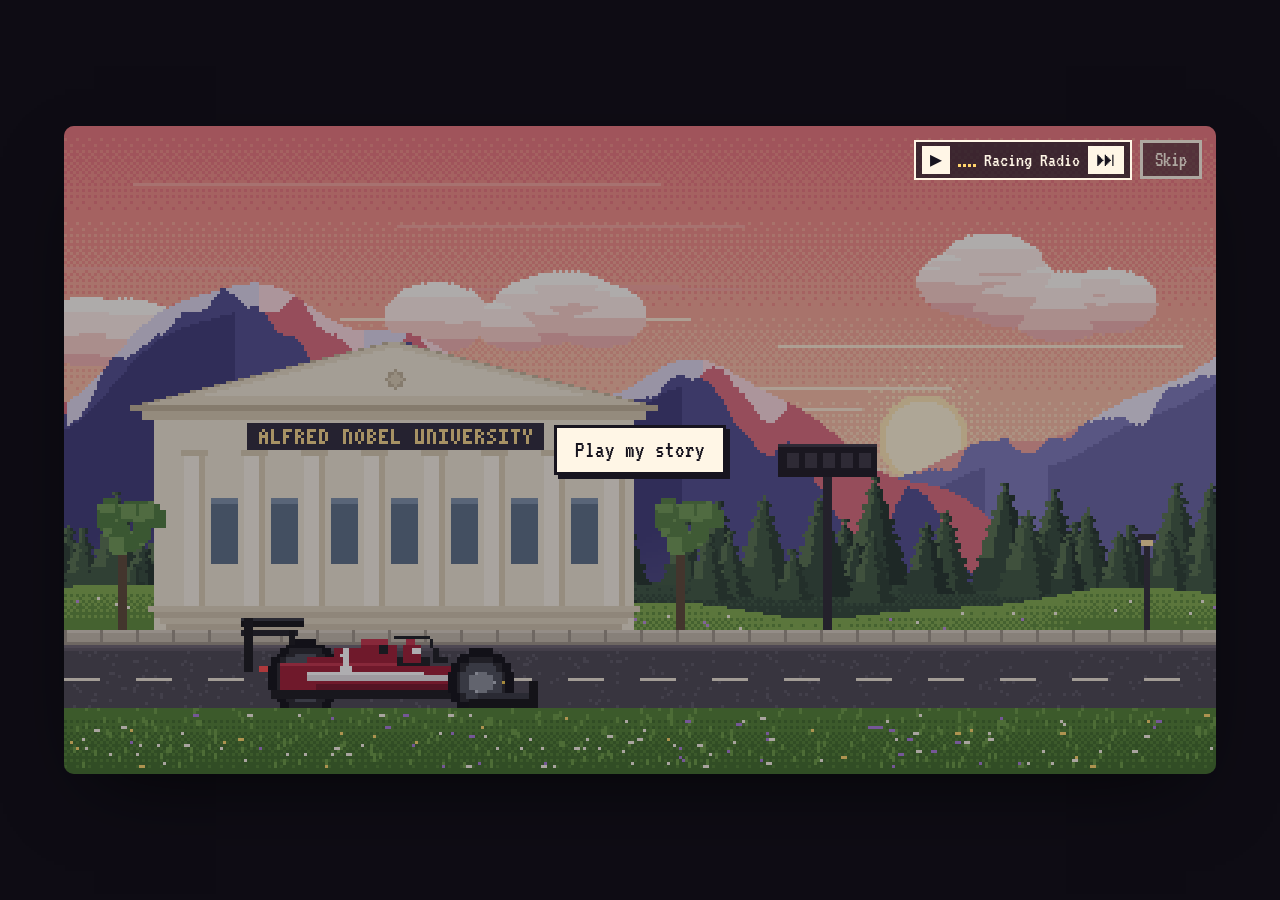
==== story/drive.html @ 2f2b57d4 "Add the story game as a bonus card under About A "Bonus: play to discover my story" card under the c" ====
<!DOCTYPE html>
<html lang="en">
<head>
<meta charset="utf-8">
<meta name="viewport" content="width=device-width, initial-scale=1">
<title>Play my story</title>
<link rel="stylesheet" href="https://fonts.googleapis.com/css2?family=Inter:wght@400;500;600&family=VT323&display=swap">
<style>
  :root { --ink: #17141F; }
  body { margin: 0; min-height: 100vh; display: grid; place-items: center; background: #0E0C14;
    font-family: Inter, system-ui, sans-serif; }
  .frame { position: relative; width: min(98vw, 1152px); aspect-ratio: 16 / 9; overflow: hidden; border-radius: 10px;
    box-shadow: 0 30px 80px -30px rgba(0,0,0,.7); }
  canvas { position: absolute; inset: 0; width: 100%; height: 100%; image-rendering: pixelated; }
  .ui { position: absolute; inset: 0; pointer-events: none; }
  .pbtn { pointer-events: auto; cursor: pointer; font: 400 24px/1 VT323, monospace; color: var(--ink);
    background: #FFF6E6; border: 3px solid var(--ink); box-shadow: 4px 4px 0 var(--ink); padding: 10px 18px; }
  .pbtn:hover { translate: -1px -1px; box-shadow: 5px 5px 0 var(--ink); }
  .pbtn:active { translate: 2px 2px; box-shadow: 2px 2px 0 var(--ink); }
  .ghost { background: rgba(23,20,31,.55); color: #FFF6E6; border-color: #FFF6E6; box-shadow: none; font-size: 21px; padding: 6px 12px; }
  .title { position: absolute; inset: 0; display: grid; place-items: center; background: rgba(23,20,31,.35); }
  .title-in { text-align: center; color: #FFF6E6; text-shadow: 3px 3px 0 var(--ink); }
  .skip { position: absolute; top: 14px; right: 14px; }
  .topbar { position: absolute; top: 14px; left: 14px; right: var(--skipR, 100px); display: flex; flex-wrap: wrap; align-items: flex-start; gap: 8px; }
  .hud { color: #FFF6E6; font: 400 clamp(18px, 2vw, 24px)/1.1 VT323, monospace;
    background: rgba(23,20,31,.62); border: 2px solid #FFF6E6; padding: 6px 10px; display: none; }
  .hud b { color: #FFD36B; font-weight: 600; margin-right: 8px; }
  .bubble { position: absolute; display: none; max-width: 40%; min-width: 180px; background: #FFF6E6; color: var(--ink);
    border: 3px solid var(--ink); box-shadow: 4px 4px 0 var(--ink); padding: 10px 14px 12px;
    font-size: clamp(14px, 1.5vw, 17px); line-height: 1.45; font-weight: 500; }
  .bubble b { display: block; font: 400 18px/1 VT323, monospace; color: #8A5A3C; margin-bottom: 4px; letter-spacing: .06em; }
  .bubble::after { content: ""; position: absolute; bottom: -12px; width: 12px; height: 12px; background: #FFF6E6;
    border-right: 3px solid var(--ink); border-bottom: 3px solid var(--ink); transform: rotate(45deg); }
  .bubble::after { left: calc(var(--tail, 50%) - 7px); }
  .say { position: absolute; display: none; pointer-events: none; max-width: 34%; min-width: 170px; padding: 9px 13px 11px;
    color: #FFF6E6; background: rgba(20,17,32,.66); -webkit-backdrop-filter: blur(4px); backdrop-filter: blur(4px);
    border: 2px solid rgba(255,246,230,.85); font: 400 clamp(19px, 2.05vw, 23px)/1.12 VT323, monospace; letter-spacing: .01em; }
  .say b { display: block; font: 400 clamp(16px, 1.6vw, 18px)/1 VT323, monospace; letter-spacing: .1em; margin-bottom: 4px; }
  .say::after { content: ""; position: absolute; bottom: -9px; left: calc(var(--tail, 50%) - 6px); width: 12px; height: 8px;
    background: rgba(255,246,230,.85); clip-path: polygon(0 0, 100% 0, 50% 100%); }
  .catch { position: absolute; inset: 0; display: none; pointer-events: auto; cursor: pointer; }
  .hint { position: absolute; bottom: 12px; left: 50%; transform: translateX(-50%); color: #FFF6E6; font: 400 20px VT323, monospace;
    text-shadow: 2px 2px 0 var(--ink); display: none; }
  .end { position: absolute; inset: 0; display: none; place-items: start center; padding-top: 11%; }
  .end-in { text-align: center; color: #FFF6E6; text-shadow: 3px 3px 0 var(--ink); padding: 0 16px; }
  .end-in h2 { margin: 0 0 8px; font: 400 clamp(32px, 4.6vw, 56px)/1 VT323, monospace; }
  .end-in p { margin: 0 0 22px; font: 400 clamp(20px, 2.4vw, 28px)/1.2 VT323, monospace; }
  .end-links { display: flex; gap: 12px; flex-wrap: wrap; justify-content: center; text-shadow: none; }
  a.pbtn { text-decoration: none; display: inline-block; }
  .end-links .pbtn { font-size: 22px; line-height: 1; padding: 9px 14px; }
  .pad { position: absolute; bottom: 14px; right: 14px; display: none; gap: 8px; }
  .pad .pbtn { width: 52px; height: 44px; padding: 0; font-size: 20px; touch-action: none; user-select: none; }
  .drivehint { position: absolute; bottom: 18px; left: 50%; transform: translateX(-50%); display: none; color: #FFF6E6;
    font: 400 21px VT323, monospace; background: rgba(23,20,31,.62); border: 2px solid #FFF6E6; padding: 5px 12px; }
  .radiowrap { position: relative; margin-left: auto; }
  .radio { display: flex; align-items: center; gap: 8px; pointer-events: auto;
    color: #FFF6E6; font: 400 20px/1 VT323, monospace; background: rgba(23,20,31,.72); border: 2px solid #FFF6E6; padding: 4px 6px; }
  .radio button { font: 400 20px/1 VT323, monospace; color: #17141F; background: #FFF6E6; border: 0; cursor: pointer; padding: 4px 8px; }
  .radio .eq { display: inline-flex; gap: 2px; align-items: flex-end; height: 14px; }
  .radio .eq i { width: 3px; background: #FFD36B; height: 3px; transition: height 120ms; }
  .toast { position: absolute; top: calc(100% + 8px); right: 0; transform: translateY(-6px); opacity: 0; pointer-events: none; white-space: nowrap;
    transition: opacity 200ms, transform 200ms; color: #FFF6E6; font: 400 19px/1 VT323, monospace; background: rgba(23,20,31,.72); border: 2px solid #FFF6E6; padding: 5px 10px; }
  .toast.on { opacity: 1; transform: none; pointer-events: auto; }
  .toast a { display: block; margin-top: 5px; color: #FFD36B; font-size: 17px; }
  .frame.meetable { cursor: pointer; }
  .greet { z-index: 2; pointer-events: auto; cursor: pointer; animation: hey 1.6s ease-in-out infinite; min-width: 0; }
  @keyframes hey { 50% { translate: 0 -3px; } }
  .drivehint kbd { font: 400 19px VT323, monospace; background: #FFF6E6; color: #17141F; padding: 1px 6px; margin: 0 2px; }
</style>
</head>
<body>
<div class="frame" id="frame">
  <canvas id="c" width="384" height="216"></canvas>
  <div class="ui">
    <button class="pbtn ghost skip" id="skip">Skip</button>
    <div class="title" id="title"><div class="title-in"><button class="pbtn" id="play">Play my story</button></div></div>
    <div class="say greet" id="meet" role="button" tabindex="0"><b id="greetName" style="color:#FF9FB8">CHEF</b><span></span></div>
    <div class="say" id="bThem"><b></b><span></span></div>
    <div class="say" id="bMe"><b style="color:#FFD36B">NADIIA</b><span></span></div>
    <div class="catch" id="catch"></div>
    <div class="hint" id="hint">Click anywhere to continue</div>
    <div class="end" id="end"><div class="end-in"><h2>What's next?</h2><p>The next chapter could be with your team.</p>
      <div class="end-links"><a class="pbtn" href="../index.html#work">See my work</a><a class="pbtn ghost" href="mailto:nikiforovanadyaa@gmail.com">Email me</a>
      <a class="pbtn ghost" href="https://www.linkedin.com/in/nikiforovanadya" target="_blank" rel="noopener">LinkedIn</a><button class="pbtn ghost" id="again">Ride again</button></div></div></div>
    <div class="pad" id="pad"><button class="pbtn" id="padL" aria-label="Back">◀</button><button class="pbtn" id="padR" aria-label="Forward">▶</button></div>
    <div class="topbar">
    <div class="hud" id="hud"><b id="hudYears">2012-2016</b><span id="hudTitle">Alfred Nobel University · Marketing</span></div>
    <div class="radiowrap"><div class="radio" id="radio"><button id="rPlay" aria-label="Play music">▶</button><span class="eq" id="eq"><i></i><i></i><i></i><i></i></span><span>Racing Radio</span>
      <button id="rNext" aria-label="Next song">⏭</button></div>
    <div class="toast" id="toast" role="status"><span id="tTitle"></span><a id="tLink" target="_blank" rel="noopener">Preview from Apple Music ↗</a></div></div>
    </div>
    <div class="drivehint" id="drivehint">Drive with <kbd>←</kbd><kbd>→</kbd></div>
    <div class="drivehint" id="meethint">Click anywhere to start talking</div>
  </div>
</div>

<script>
(() => {
const W = 384, H = 216, TILE = 768;
const cv = document.getElementById('c');
const ctx = cv.getContext('2d');
ctx.imageSmoothingEnabled = false;
const $ = id => document.getElementById(id);

/* ---------- utilities ---------- */
function rng(seed) { return () => { seed |= 0; seed = seed + 0x6D2B79F5 | 0; let t = Math.imul(seed ^ seed >>> 15, 1 | seed);
  t = t + Math.imul(t ^ t >>> 7, 61 | t) ^ t; return ((t ^ t >>> 14) >>> 0) / 4294967296; }; }
const hex = h => [parseInt(h.slice(1,3),16), parseInt(h.slice(3,5),16), parseInt(h.slice(5,7),16)];
const BAYER = [0,8,2,10,12,4,14,6,3,11,1,9,15,7,13,5].map(v => (v + .5) / 16);
const dith = (x, y, f) => f > BAYER[(y & 3) * 4 + (x & 3)];
function layer(w, h) { const c = document.createElement('canvas'); c.width = w; c.height = h;
  const g = c.getContext('2d'); const img = g.createImageData(w, h);
  return { c, g, img, set(x, y, col) { if (x < 0 || y < 0 || x >= w || y >= h) return; const i = (y * w + x) * 4, k = typeof col === 'string' ? hex(col) : col;
    img.data[i] = k[0]; img.data[i+1] = k[1]; img.data[i+2] = k[2]; img.data[i+3] = 255; }, done() { g.putImageData(img, 0, 0); return c; } }; }
function periodic(seed, terms) { const r = rng(seed); const t = terms.map(([k, a]) => [k, a, r() * Math.PI * 2]);
  return x => t.reduce((s, [k, a, p]) => s + a * Math.sin(2 * Math.PI * k * x / TILE + p), 0); }
function px(g, x, y, w, h, col) { g.fillStyle = col; g.fillRect(Math.round(x), Math.round(y), w, h); }

/* 3x5 pixel font for signs */
const FONT = { A:'010101111101101',B:'110101110101110',C:'011100100100011',D:'110101101101110',E:'111100110100111',
  F:'111100110100100',G:'011100101101011',H:'101101111101101',I:'111010010010111',J:'001001001101010',K:'101101110101101',
  L:'100100100100111',M:'101111111101101',N:'110101101101101',O:'010101101101010',P:'110101110100100',Q:'010101101110011',
  R:'110101110101101',S:'011100010001110',T:'111010010010010',U:'101101101101111',V:'101101101101010',W:'101101111111101',
  X:'101101010101101',Y:'101101010010010',Z:'111001010100111','0':'111101101101111','1':'010110010010111','2':'110001010100111',
  '3':'110001010001110','4':'101101111001001','5':'111100110001110','6':'011100111101111','7':'111001010010010','8':'111101111101111',
  '9':'111101111001110','-':'000000111000000','·':'000000010000000',' ':'000000000000000' };
function text(g, s, x, y, col) { g.fillStyle = col; [...s].forEach((ch, i) => { const b = FONT[ch] || FONT[' '];
  for (let k = 0; k < 15; k++) if (b[k] === '1') g.fillRect(x + i * 4 + k % 3, y + (k / 3 | 0), 1, 1); }); }
const textW = s => s.length * 4 - 1;
function text2(g, s, x, y, col) { g.fillStyle = col; [...s].forEach((ch, i) => { const b = FONT[ch] || FONT[' '];
  for (let k = 0; k < 15; k++) if (b[k] === '1') g.fillRect(x + i * 8 + (k % 3) * 2, y + (k / 3 | 0) * 2, 2, 2); }); }
function glyph(g, rows, x, y, sc, col) { g.fillStyle = col; rows.forEach((row, j) => [...row].forEach((c, i) => { if (c === '#') g.fillRect(x + i * sc, y + j * sc, sc, sc); })); }

/* ---------- painted layers (generated once) ---------- */
function paintSky() {
  const L = layer(W, H);
  const stops = ['#E9767C', '#F08C86', '#F6A595', '#F9BDA4', '#FBD3B6', '#FCE3C6'];
  for (let y = 0; y < 150; y++) { const f = y / 150 * (stops.length - 1), i = Math.min(stops.length - 2, f | 0), t = f - i;
    for (let x = 0; x < W; x++) L.set(x, y, dith(x, y, t) ? stops[i + 1] : stops[i]); }
  const r = rng(7);
  for (let s = 0; s < 14; s++) { const y = 18 + (r() * 100 | 0), x0 = r() * W | 0, len = 40 + r() * 140 | 0;
    for (let x = x0; x < x0 + len; x++) L.set(x % W, y, y < 60 ? '#F4A49C' : '#FDE9D2'); }
  const sx = 286, sy = 104;                                   // the sun, low over the far range
  for (let y = -26; y <= 26; y++) for (let x = -26; x <= 26; x++) { const d = Math.hypot(x, y);
    if (d < 15) L.set(sx + x, sy + y, d < 13 ? '#FFF4D6' : '#FFE7B5');
    else if (d < 26 && dith(sx + x, sy + y, (26 - d) / 22 * .55)) L.set(sx + x, sy + y, '#FDDDBA'); }
  return L.done();
}

function paintClouds(pal = ['#FFFBF6', '#FFEDE7', '#F9CFC8', '#EFB0AE']) {
  const L = layer(TILE, 120), r = rng(21);
  const blobs = [];
  for (let c = 0; c < 9; c++) { const cx = r() * TILE, cy = 18 + r() * 70, n = 5 + (r() * 6 | 0), w = 30 + r() * 60;
    for (let b = 0; b < n; b++) blobs.push([cx + (r() - .5) * w, cy + (r() - .3) * 10, 7 + r() * 13]); }
  for (let y = 0; y < 120; y++) for (let x = 0; x < TILE; x++) {
    let best = 0, top = 0;
    for (const [bx, by, br] of blobs) { let dx = Math.abs(x - bx); dx = Math.min(dx, TILE - dx);
      const v = 1 - Math.hypot(dx, (y - by) * 1.5) / br; if (v > best) { best = v; top = (by - y) / br; } }
    if (best <= 0) continue;
    const col = top > .35 ? pal[0] : top > -.05 ? pal[1] : top > -.4 ? pal[2] : pal[3];
    if (best > .05 || dith(x, y, best * 12)) L.set(x, y, col);
  }
  return L.done();
}

function paintRange(seed, base, amp, cols, snowLine) {
  const L = layer(TILE, H), h = periodic(seed, [[1, amp * .5], [2, amp * .35], [3, amp * .25], [5, amp * .12], [9, amp * .06], [17, amp * .03]]);
  const n = periodic(seed + 3, [[23, 1], [37, .6], [61, .4]]);
  for (let x = 0; x < TILE; x++) {
    const hx = h(x), top = Math.round(base - amp * .9 - hx);
    const slope = h(x + 5) - h(x - 5), litDepth = Math.max(0, Math.min(28, -slope * 3)) + n(x) * 3;  // broad faces only
    for (let y = top; y < H; y++) {
      const d = y - top, depth = (y - top) / (base + 40 - top);
      let col = d < litDepth ? cols.lit : (slope > 2 && d > 8 ? cols.shade : cols.base);
      if (base - amp * .9 - hx < snowLine && d < 5 + Math.round(n(x) * 3)) col = litDepth > 6 ? cols.snowLit : cols.snow;
      const k = hex(col), hz = hex(cols.haze), m = Math.max(0, Math.min(.75, (depth - .45) * 1.4));   // smooth haze, no dots
      L.set(x, y, k.map((v, i) => Math.round(v + (hz[i] - v) * m)));
    }
  }
  return L.done();
}

const FOREST_DAY = { g1: '#2F4637', g2: '#3A5440', d1: '#22322B', d2: '#2A3D31', m1: '#33493A', m2: '#3D5841', tip: '#56714E' };
function paintForest(c = FOREST_DAY) {
  const L = layer(TILE, H), r = rng(44), trees = [];
  for (let i = 0; i < 170; i++) trees.push([r() * TILE, 150 + r() * 8, 14 + r() * 22, r()]);
  trees.sort((a, b) => a[1] - b[1]);
  for (let y = 152; y < H; y++) for (let x = 0; x < TILE; x++) L.set(x, y, dith(x, y, (y - 152) / 10) ? c.g1 : c.g2);
  for (const [tx, ty, th, v] of trees) {
    const dark = v < .5 ? c.d1 : c.d2, mid = v < .5 ? c.m1 : c.m2, tip = c.tip;
    for (let k = 0; k < th; k++) { const y = Math.round(ty - k), half = Math.max(0, (th - k) * .32 + ((k % 5) < 2 ? 1 : 0));
      for (let dx = -half; dx <= half; dx++) { const x = Math.round(tx + dx);
        L.set((x + TILE) % TILE, y, dx > half * .35 ? dark : (dx < -half * .5 && k > th * .3 ? tip : mid)); } }
  }
  return L.done();
}

function paintMeadow(c = ['#5E8C3A', '#7FAA4D', '#F6F0E2', '#B98BDD']) {
  const L = layer(TILE, H), h = periodic(66, [[2, 4], [5, 2], [11, 1]]), r = rng(5);
  for (let x = 0; x < TILE; x++) { const top = Math.round(158 - h(x));
    for (let y = top; y < 170; y++) { const t = (y - top) / 12; L.set(x, y, dith(x, y, t) ? c[0] : c[1]); }
    if (r() < .18) L.set(x, top + 2 + (r() * 6 | 0), r() < .5 ? c[2] : c[3]); }
  return L.done();
}

function paintFore() {
  const L = layer(TILE, 22), r = rng(91);
  for (let y = 0; y < 22; y++) for (let x = 0; x < TILE; x++) L.set(x, y, dith(x, y, y / 22) ? '#3F6B2A' : '#4F7F33');
  for (let i = 0; i < 700; i++) { const x = r() * TILE | 0, y = r() * 20 | 0; L.set(x, y, '#6A9B44'); L.set(x, y - 1, '#6A9B44'); }
  for (let i = 0; i < 260; i++) { const x = r() * TILE | 0, y = 2 + r() * 18 | 0, c = r() < .55 ? '#F7F1E4' : r() < .6 ? '#A77BD8' : '#FFD66B';
    L.set(x, y, c); if (r() < .4) L.set(x + 1, y, c); }
  return L.done();
}

function paintRoad() {
  const L = layer(TILE, 34), r = rng(12);
  for (let y = 0; y < 34; y++) for (let x = 0; x < TILE; x++) {
    let col;
    if (y < 5) col = (x % 12 === 0 || y === 4) ? '#9C9387' : (y === 0 ? '#D6CDBF' : '#C3B9AA');        // pavement
    else if (y < 7) col = y === 5 ? '#6B6470' : '#5A5560';                                               // kerb
    else if (y < 31) col = r() < .05 ? '#5B5864' : '#4A4752';                                            // tarmac
    else col = y === 31 ? '#6B6470' : '#3F6B2A';
    if (y === 16 && (x % 24) < 12) col = '#EDE6D6';                                                       // lane line
    L.set(x, y, col);
  }
  return L.done();
}

function paintDuskSky() {
  const L = layer(W, H), stops = ['#272058', '#2C2564', '#322B70', '#38327C', '#3F3B86', '#47448E', '#544C94', '#665296', '#7C5896', '#955F94', '#AE6890', '#C4748C'];
  for (let y = 0; y < 150; y++) { const f = y / 150 * (stops.length - 1), i = Math.min(stops.length - 2, f | 0), t = f - i;
    for (let x = 0; x < W; x++) L.set(x, y, dith(x, y, t) ? stops[i + 1] : stops[i]); }
  const r = rng(31);
  for (let s = 0; s < 18; s++) L.set(r() * W | 0, r() * 30 | 0, '#B9B2E6');
  // long thin streaks high up
  for (const [cx, cy, w, h] of [[80, 20, 190, 4], [270, 13, 240, 5], [330, 32, 120, 3]])
    for (let j = 0; j < h; j++) { const half = w / 2 * (1 - Math.abs(j - h / 2) / h) * (.8 + r() * .2);
      for (let x = Math.round(cx - half); x <= cx + half; x++) if (x >= 0 && x < W) L.set(x, cy + j, j < h / 2 ? '#3E2F74' : '#56408A'); }
  // big puffy clouds, lit from below by the sun that has just gone down behind the range
  const GX = 238, GY = 100, clusters = [[236, 70, 130, 24, 6, 14], [318, 84, 110, 18, 5, 11], [108, 82, 140, 22, 8, 18], [26, 64, 90, 14, 7, 13], [370, 72, 70, 12, 6, 13], [176, 44, 130, 18, 6, 12]];
  const warmP = ['#FFE08A', '#FFB56E', '#F27A6E', '#D85E7C', '#9A4A88', '#5B3F8C'], coolP = ['#F7A878', '#E07078', '#B8507E', '#8A4A86', '#5E3F88', '#43337C'];
  for (const [cx, cy, span, n, r0, r1] of clusters) {
    const blobs = Array.from({ length: n }, () => { const rr = r0 + r() * (r1 - r0); return [cx + (r() - .5) * span, cy - rr * .3, rr]; });
    for (let y = cy - 50; y <= cy + 5; y++) for (let x = Math.round(cx - span / 2 - r1); x <= cx + span / 2 + r1; x++) {
      if (x < 0 || x >= W) continue;
      let best = 0, top = 0;
      for (const [bx, by, br] of blobs) { const v = 1 - Math.hypot(x - bx, (y - by) * 1.25) / br; if (v > best) { best = v; top = (by - y) / br; } }
      if (best <= 0 || y > cy + Math.round(Math.sin(x * .21 + cx) * 2 + Math.sin(x * .07 + cy) * 2)) continue;   // soft, uneven underside
      const warm = Math.max(0, 1 - Math.hypot(x - GX, (y - GY) * 1.5) / 150), lit = Math.max(0, Math.min(1, .55 - top * 1.1 + (y - cy) / 60));
      const P = warm > .45 ? warmP : coolP, v = (1 - lit) * (P.length - 1), k = Math.min(P.length - 1, Math.floor(v) + (dith(x, y, v % 1) ? 1 : 0));
      if (best > .04 || dith(x, y, best * 14)) L.set(x, y, P[k]); }
  }
  // thin glowing streaks low on the horizon
  for (const [cx, cy, w] of [[200, 96, 140], [300, 102, 90], [70, 98, 80]])
    for (let x = Math.round(cx - w / 2); x <= cx + w / 2; x++) if (x >= 0 && x < W && r() < .9) L.set(x, cy, Math.abs(x - GX) < 70 ? '#FFB56E' : '#D86E86');
  return L.done();
}

function paintNightSky() {
  const L = layer(W, H), stops = ['#0B0B1E', '#10102A', '#161736', '#1D1E44', '#26264F', '#33305A'];
  for (let y = 0; y < 150; y++) { const f = y / 150 * (stops.length - 1), i = Math.min(stops.length - 2, f | 0), t = f - i;
    for (let x = 0; x < W; x++) L.set(x, y, dith(x, y, t) ? stops[i + 1] : stops[i]); }
  const r = rng(41);
  for (let s = 0; s < 110; s++) L.set(r() * W | 0, r() * 110 | 0, r() < .7 ? '#9C9CC8' : '#FFFFFF');
  for (let y = -9; y <= 9; y++) for (let x = -9; x <= 9; x++) { const d = Math.hypot(x, y);                 // full moon
    if (d < 8) L.set(300 + x, 34 + y, d < 7 ? ((x * 7 + y * 3) % 11 === 0 ? '#E6DCC0' : '#FFF4D6') : '#F2E2B8'); }
  return L.done();
}

function tinted(src, col, a) { const c = document.createElement('canvas'); c.width = src.width; c.height = src.height;
  const g = c.getContext('2d'); g.drawImage(src, 0, 0); g.globalCompositeOperation = 'source-atop'; g.globalAlpha = a; g.fillStyle = col;
  g.fillRect(0, 0, c.width, c.height); return c; }

function paintForeDusk() {
  const L = layer(TILE, 22), r = rng(93);
  for (let y = 0; y < 22; y++) for (let x = 0; x < TILE; x++) L.set(x, y, dith(x, y, y / 22) ? '#14261E' : '#1C3326');
  for (let i = 0; i < 600; i++) { const x = r() * TILE | 0, y = r() * 20 | 0; L.set(x, y, '#2A4A33'); L.set(x, y - 1, '#2A4A33'); L.set(x, y - 2, '#24402C'); }
  for (let i = 0; i < 70; i++) { const x = r() * TILE | 0, y = 4 + r() * 15 | 0, c = ['#F28DB2', '#FF9F6B', '#A77BE0', '#F7C1D8'][r() * 4 | 0];
    [[0, -1], [-1, 0], [1, 0], [0, 1]].forEach(([dx, dy]) => L.set(x + dx, y + dy, c)); L.set(x, y, '#FFE08A'); }
  return L.done();
}

function grad(L, stops, h = 150) {                                // fills the whole height; below h it holds the last colour
  for (let y = 0; y < L.c.height; y++) { const f = Math.min(y, h - 1) / h * (stops.length - 1), i = Math.min(stops.length - 2, f | 0), t = f - i;
    for (let x = 0; x < L.c.width; x++) L.set(x, y, dith(x, y, t) ? stops[i + 1] : stops[i]); }
}

/* winter at night: snowy ranges, a snowy forest and a field */
function paintWinterSky() {
  const L = layer(W, H), r = rng(53);
  grad(L, ['#0C1230', '#121A40', '#1A2650', '#24325E', '#30406C', '#3E4E7A']);
  for (let s = 0; s < 120; s++) L.set(r() * W | 0, r() * 110 | 0, r() < .7 ? '#9FB0D8' : '#FFFFFF');
  for (let y = -7; y <= 7; y++) for (let x = -7; x <= 7; x++) { const d = Math.hypot(x, y); if (d < 8) L.set(300 + x, 34 + y, d < 7 ? '#F2F6FF' : '#D6E0F2'); }   // same place as the night moon
  return L.done();
}
function paintSnowForest() {
  const L = layer(TILE, H), r = rng(44), trees = [];
  for (let i = 0; i < 170; i++) trees.push([r() * TILE, 150 + r() * 8, 14 + r() * 22, r()]);
  trees.sort((a, b) => a[1] - b[1]);
  for (let y = 152; y < H; y++) for (let x = 0; x < TILE; x++) L.set(x, y, '#9AAAD0');
  for (const [tx, ty, th, v] of trees) {
    const dark = v < .5 ? '#16243A' : '#1C2C44', mid = v < .5 ? '#22344E' : '#2A3E58';
    for (let k = 0; k < th; k++) { const y = Math.round(ty - k), half = Math.max(0, (th - k) * .32 + ((k % 5) < 2 ? 1 : 0));
      for (let dx = -half; dx <= half; dx++) { const x = (Math.round(tx + dx) + TILE) % TILE;
        L.set(x, y, k % 5 === 1 && dx < half * .4 ? '#DDE6F5' : dx > half * .35 ? dark : mid); } }
    L.set(Math.round(tx) % TILE, Math.round(ty - th), '#EEF3FC');
  }
  return L.done();
}
function paintSnowField() {
  const L = layer(TILE, H), r = rng(47), h = periodic(48, [[2, 3], [5, 2], [11, 1]]);
  for (let x = 0; x < TILE; x++) { const top = Math.round(152 - h(x)), sl = h(x + 3) - h(x - 3);
    for (let y = top; y < H; y++) L.set(x, y, y < top + 1 ? '#F2F6FF' : sl > .6 && y < top + 6 ? '#AFC0E0' : dith(x, y, (y - top) / 24) ? '#C9D6EE' : '#DDE6F5'); }
  return L.done();
}
function paintForeSnow() {
  const L = layer(TILE, 22), r = rng(96);
  for (let y = 0; y < 22; y++) for (let x = 0; x < TILE; x++) L.set(x, y, dith(x, y, y / 22) ? '#C9D6EE' : '#E6EEFA');
  for (let i = 0; i < 200; i++) L.set(r() * TILE | 0, r() * 22 | 0, '#FFFFFF');
  return L.done();
}

/* downtown at night: smog, megatowers, neon ads, rain */
function paintEntSky() {
  const L = layer(W, H), r = rng(57);
  grad(L, ['#070818', '#0A0C22', '#0E102C', '#121434', '#18183C', '#201C46', '#2A204E', '#362454', '#442858', '#522C5A'], 160);
  for (let b = 0; b < 3; b++) { const x0 = 40 + b * 130, ang = (b - 1) * .35;                              // searchlights in the smog
    for (let y = 0; y < 150; y++) { const cx = x0 + (150 - y) * ang, half = 1 + (150 - y) * .06;
      for (let x = -half; x <= half; x++) if (dith(cx + x | 0, y, .14)) L.set(cx + x | 0, y, '#2A3060'); } }
  return L.done();
}
const NEON = ['#FF6FA8', '#9B6BFF', '#5A8CFF'];
function paintMegaCity(seed, kind) {
  const L = layer(TILE, H), r = rng(seed), set = (x, y, c) => { if (y >= 0 && y < H) L.set(((x % TILE) + TILE) % TILE, y, c); };
  const far = kind === 'far', bottom = BASE + 2;
  for (let x = 0; x < TILE;) {
    const bw = far ? 22 + (r() * 30 | 0) : 20 + (r() * 26 | 0), top = far ? 36 + (r() * 70 | 0) : kind === 'mid' ? 50 + (r() * 64 | 0) : 112 + (r() * 22 | 0);
    const body = far ? ['#121630', '#141838'][r() * 2 | 0] : kind === 'mid' ? ['#10142C', '#131834', '#0E1228'][r() * 3 | 0] : '#0C0F22';
    for (let xx = x; xx < x + bw; xx++) for (let y = top; y < bottom; y++) {
      let c = body;
      if (xx === x) c = far ? '#1E2448' : '#22285A';
      if (y % (far ? 4 : 5) === 1 && (xx - x) % 3 === 1 && r() < (far ? .07 : .1)) c = r() < .6 ? '#5A6CC8' : '#B07AD8';            // quiet windows
      set(xx, y, c); }
    if (far && r() < .3) { for (let k = 0; k < 12; k++) set(x + (bw >> 1), top - k, '#1E2448'); set(x + (bw >> 1), top - 12, '#FF6FA8'); }
    if (kind === 'mid') {
      const crown = r(), nc0 = NEON[r() * 3 | 0];
      if (crown < .35) { const cw = Math.round(bw * .6), cx0 = x + ((bw - cw) >> 1);                         // a stepped crown
        for (let xx = cx0; xx < cx0 + cw; xx++) for (let y = top - 9; y < top; y++) set(xx, y, y === top - 9 ? '#2A3060' : xx === cx0 ? '#22285A' : body); }
      else if (crown < .6) { const ax = x + (bw >> 1); for (let k = 0; k < 16; k++) set(ax, top - k, '#2A3060');   // an antenna with a warning light
        set(ax - 1, top - 8, '#2A3060'); set(ax + 1, top - 8, '#2A3060'); set(ax, top - 16, '#FF4A6A'); }
      else if (crown < .78 && bw > 26) { for (let y = top - 4; y < top; y++) { set(x + 5, y, '#2A3060'); set(x + bw - 6, y, '#2A3060'); }   // a rooftop billboard
        for (let y = top - 16; y < top - 4; y++) for (let xx = x + 3; xx < x + bw - 3; xx++) set(xx, y, y === top - 16 || y === top - 5 || xx === x + 3 || xx === x + bw - 4 ? nc0 : '#24163E');
        for (let xx = x + 6; xx < x + bw - 6; xx++) set(xx, top - 10 + Math.round(Math.sin(xx * .5) * 2), '#FFD2E6'); }
      for (let wy = top + 4; wy < bottom - 4; wy += 5) for (let wx = x + 3; wx < x + bw - 3; wx += 4) if (r() < .16) {   // window grid
        const c = r() < .6 ? '#5A6CC8' : r() < .5 ? '#B07AD8' : '#FFB8D8'; set(wx, wy, c); set(wx + 1, wy, c); set(wx, wy + 1, c); set(wx + 1, wy + 1, c); }
      if (r() < .35) { const nc = NEON[r() * 3 | 0], nx = x + (r() < .5 ? 1 : bw - 7), ny = top + 8 + (r() * 30 | 0), nh = 18 + (r() * 26 | 0);   // vertical neon sign
        for (let y = 0; y < nh; y++) for (let k = 0; k < 6; k++) set(nx + k, ny + y, k === 0 || k === 5 || y === 0 || y === nh - 1 ? nc : (y % 6 > 1 && k > 1 && k < 4 && r() < .7 ? nc : '#1A0E22')); }
      if (r() < .2 && bw > 24) { const ax = x + 3, ay = top + 6 + (r() * 30 | 0), aw = bw - 6, ah = 14, c1 = NEON[r() * 3 | 0], c2 = NEON[(r() * 3 | 0)];   // an ad screen
        for (let y = 0; y < ah; y++) for (let k = 0; k < aw; k++) set(ax + k, ay + y, y === 0 || y === ah - 1 || k === 0 || k === aw - 1 ? c2 : y > ah - 5 ? '#120A22' : c1);
        for (let k = 3; k < aw - 3; k++) set(ax + k, ay + 6 + Math.round(Math.sin(k * .45) * 2), '#FFFFFF');
        for (let k = 3; k < Math.min(aw - 3, 16); k += 2) set(ax + k, ay + ah - 3, c2); }
    }
    if (kind === 'near') { const nc = NEON[r() * 3 | 0];                                                        // shop fronts
      for (let xx = x + 1; xx < x + bw - 1; xx++) { set(xx, bottom - 18, nc); if ((xx - x) % 3) set(xx, bottom - 10, '#1E2236'); }
      for (let xx = x + 3; xx < x + bw - 3; xx++) for (let y = bottom - 16; y < bottom - 11; y++) set(xx, y, (xx + y) % 5 ? '#2A1E3A' : nc); }
    x += bw + (far ? (r() < .5 ? 8 + (r() * 20 | 0) : 0) : r() < .45 ? 10 + (r() * 22 | 0) : 0);      // breathing room between towers
  }
  return L.done();
}
/* downtown at street level: low shops with neon signs and lit windows, rooftop clutter, cables, palms and street props */
function paintStreet() {
  const c = document.createElement('canvas'); c.width = TILE; c.height = H; const g = c.getContext('2d'), r = rng(808);
  const glow = (x, y, w, h, col, a = .22) => { g.fillStyle = col; g.globalAlpha = a; g.fillRect(x - 2, y - 2, w + 4, h + 4); g.globalAlpha = a * .45; g.fillRect(x - 5, y - 5, w + 10, h + 10); g.globalAlpha = 1; };
  const NAMES = ['NOODLES', 'ARCADE', 'HOTEL', 'KARAOKE', 'SUSHI', 'TATTOO', 'LAUNDRY', 'RAMEN', 'BAR', 'DINER'];
  const BODY = ['#16183A', '#1C1A44', '#201842', '#141C3C'], LIT = ['#F2A0C8', '#B89AF0', '#9AB4FF'], INK = '#0A0B1C', SKIN = '#2A2C4E';
  const blocks = [], stopOx = CLIENT_X - 60 - 66 * 1.5 - 60, clear0 = ((CLIENT_X - 22 - stopOx + stopOx * .6) % TILE + TILE) % TILE, clear1 = clear0 + 48;   // the spot behind the client at his stop
  for (let x = 6, i = 0; x < TILE - 70; i++) {
    if (x < clear1 && x + 94 > clear0) { if (x + 58 > clear0) { x = clear1 + 2; continue; } }
    const bw = Math.min(58 + (r() * 36 | 0), x < clear0 ? clear0 - x - 4 : 999), bh = 46 + (r() * 38 | 0), top = BASE - bh, body = BODY[i % 4], nc = NEON[i % 3], lc = LIT[(i + 1) % 3], kind = i % 4;
    blocks.push([x, bw, top]);
    px(g, x, top, bw, bh, body); px(g, x, top, 1, bh, '#2C2E5E'); px(g, x + bw - 2, top, 2, bh, '#0E1028'); px(g, x - 1, top, bw + 2, 2, INK);   // body, lit edge, parapet
    for (let wy = top + 6; wy < BASE - 32; wy += 7) for (let wx = x + 5; wx < x + bw - 7; wx += 7) { const v = r();    // upper floors
      if (v < .32) { const wc = v < .12 ? '#FFB8D8' : v < .22 ? '#B07AD8' : '#6A7CD8'; px(g, wx, wy, 4, 4, wc); px(g, wx, wy + 3, 4, 1, 'rgba(10,8,30,.3)'); }
      else { px(g, wx, wy, 4, 4, '#0E1030'); if (v > .9) px(g, wx + 4, wy + 1, 3, 3, SKIN); } }          // dark windows, the odd wall AC unit
    // rooftops: AC units, a water tank, a neon name on a frame, an antenna
    if (kind === 0) [x + 6, x + 18].forEach(ax => { px(g, ax, top - 5, 9, 5, SKIN); px(g, ax + 2, top - 4, 3, 3, '#3A3C62'); px(g, ax + 3, top - 3, 1, 1, SKIN); });
    if (kind === 1) { const tx = x + bw - 20; px(g, tx, top - 13, 11, 9, '#2A2448'); px(g, tx, top - 13, 11, 1, '#3A3462'); px(g, tx, top - 9, 11, 1, '#1E1A38');
      px(g, tx + 1, top - 4, 1, 4, SKIN); px(g, tx + 9, top - 4, 1, 4, SKIN); }
    if (kind === 2) { const nm = NAMES[(i + 3) % NAMES.length], tw = nm.length * 8 - 2, sx0 = x + Math.max(3, (bw - tw) >> 1);
      if (tw < bw - 4) { px(g, sx0, top - 3, 1, 3, SKIN); px(g, sx0 + tw - 1, top - 3, 1, 3, SKIN); px(g, sx0 - 1, top - 4, tw + 2, 1, SKIN);
        glow(sx0, top - 15, tw, 10, nc, .2); text2(g, nm, sx0, top - 15, nc); } }
    if (kind === 3) { const ax = x + 10; px(g, ax, top - 20, 1, 20, SKIN); px(g, ax - 3, top - 12, 7, 1, SKIN); px(g, ax, top - 21, 1, 1, '#FF4A6A');
      for (let k = -3; k <= 3; k++) px(g, x + bw - 14 + k, top - 4 + Math.round(k * k / 4), 1, 1, '#3A3C62'); }
    // a fire escape, or a vertical neon sign on the side
    if (kind === 0 || kind === 2) for (let fy = top + 10; fy < BASE - 26; fy += 10) { px(g, x + bw - 18, fy, 14, 1, '#34365E'); px(g, x + bw - 18, fy - 3, 1, 3, '#34365E'); px(g, x + bw - 5, fy - 3, 1, 3, '#34365E');
      for (let k = 0; k < 9; k++) px(g, x + bw - 16 + k, fy + 1 + k, 1, 1, '#2A2C50'); }
    else { const nm = ['HOTEL', 'BAR', 'RAMEN', 'DINER', 'SUSHI', '24H'][i % 6], vx = x + bw - 9, vy = top + 8, vh = nm.length * 7 + 3;
      px(g, vx - 3, vy + 3, 3, 1, SKIN); glow(vx, vy, 7, vh, nc, .22); px(g, vx, vy, 7, vh, INK); px(g, vx, vy, 7, 1, nc); px(g, vx, vy + vh - 1, 7, 1, nc); px(g, vx, vy, 1, vh, nc); px(g, vx + 6, vy, 1, vh, nc);
      [...nm].forEach((ch, k) => text(g, ch, vx + 2, vy + 2 + k * 7, '#FFE6F2')); }
    // the shopfront: a lit window with shelves and goods, a door, an awning, the shop's name in neon
    const sf = BASE - 18, ww = bw - 26;
    px(g, x + 2, sf, bw - 4, 18, INK); glow(x + 5, sf + 3, ww, 13, lc, .14); px(g, x + 5, sf + 3, ww, 13, lc);
    for (let k = 0; k < 2; k++) px(g, x + 6, sf + 8 + k * 4, ww - 2, 1, 'rgba(20,14,48,.45)');
    for (let k = x + 8; k < x + 4 + ww; k += 6) px(g, k, sf + 5 + (k % 2), 3, 3, 'rgba(20,14,48,.5)');
    if (r() < .6) { const cx0 = x + 10 + (r() * (ww - 14) | 0); px(g, cx0, sf + 6, 4, 10, 'rgba(18,12,40,.75)'); px(g, cx0 + 1, sf + 3, 3, 3, 'rgba(18,12,40,.75)'); }   // someone inside
    px(g, x + bw - 18, sf + 2, 12, 16, '#1A1030'); px(g, x + bw - 17, sf + 3, 10, 15, lc); px(g, x + bw - 17, sf + 3, 10, 15, 'rgba(10,8,30,.4)'); px(g, x + bw - 9, sf + 10, 1, 2, '#FFE6F2');
    px(g, x + 1, sf - 4, bw - 2, 3, nc); px(g, x + 1, sf - 1, bw - 2, 1, 'rgba(0,0,0,.45)'); for (let k = x + 2; k < x + bw - 2; k += 4) px(g, k, sf, 2, 1, nc);
    const nm = NAMES[i % NAMES.length], tw = nm.length * 4 - 1;
    if (tw + 8 < bw && kind !== 2) { const bx = x + ((bw - tw) >> 1) - 3; glow(bx, sf - 13, tw + 6, 8, nc, .28); px(g, bx, sf - 13, tw + 6, 8, INK);
      px(g, bx, sf - 13, tw + 6, 1, nc); px(g, bx, sf - 6, tw + 6, 1, nc); text(g, nm, bx + 3, sf - 11, '#FFE6F2'); }
    // street props: a glowing vending machine or a bin
    if (i % 3 === 0) { const vx = x + bw + 2; glow(vx, BASE - 14, 8, 14, NEON[(i + 1) % 3], .2); px(g, vx, BASE - 14, 8, 14, NEON[(i + 1) % 3]); px(g, vx + 1, BASE - 12, 6, 6, '#FFE6F2');
      px(g, vx + 1, BASE - 5, 6, 3, INK); [2, 4, 6].forEach(k => px(g, vx + k - 1, BASE - 8, 1, 1, INK)); }
    else if (i % 3 === 1) { px(g, x + bw + 3, BASE - 7, 6, 7, '#2A2C4E'); px(g, x + bw + 2, BASE - 8, 8, 1, '#3A3C62'); }
    x += bw + (r() < .45 ? 14 + (r() * 22 | 0) : 2);
  }
  // cables across the gaps with little lanterns
  for (let k = 0; k < blocks.length - 1; k++) { const [ax, aw, at] = blocks[k], [bx, , bt] = blocks[k + 1], x0 = ax + aw, x1 = bx, y0 = at + 12, y1 = bt + 14;
    if (x1 - x0 < 10 || (x0 < clear1 && x1 > clear0)) continue;
    for (let xx = x0; xx <= x1; xx++) { const u = (xx - x0) / (x1 - x0), y = Math.round(y0 + (y1 - y0) * u + Math.sin(u * Math.PI) * 6);
      px(g, xx, y, 1, 1, '#2C2E52'); if ((xx - x0) % 6 === 3) { const lc2 = NEON[(xx >> 3) % 3]; glow(xx, y + 1, 2, 2, lc2, .25); px(g, xx, y + 1, 2, 2, lc2); } } }
  // palms, dark against the neon, like the ones on the coast
  [140, 620, 700].forEach((px0, k) => { const h = 58 + k * 6;
    for (let y = 0; y < h; y++) px(g, px0 + Math.round(Math.sin(y / h * 1.6) * 5), BASE - y, y < 8 ? 3 : 2, 1, '#1C1436');
    const cx = px0 + 5, cy = BASE - h;
    [[.7, .03], [.3, .045], [0, .06]].forEach(([a, b]) => [-1, 1].forEach(d => { for (let q = 1; q < 17; q++) {
      const fx = cx + d * q, fy = Math.round(cy - q * a + q * q * b); px(g, fx, fy, 1, 1, '#3A2A62'); px(g, fx, fy + 1, 1, 1, '#22183E'); if (q % 2 && q > 3) px(g, fx, fy + 2, 1, 1, '#22183E'); } })); });
  return c;
}
/* after the business center: the rain stops and the sun comes up over the same city */
/* the coast on a Madeira morning: a clear sky, green volcanic ridges rising out of the sea */
function paintMorningSky() {
  const L = layer(W, H), stops = ['#4FAEE6', '#6CC0EC', '#8ED2F0', '#B4E2F2', '#D8EEEC', '#F6F0D4'];
  for (let y = 0; y < 150; y++) { const f = Math.min(1, y / 128) * (stops.length - 1), i = Math.min(stops.length - 2, f | 0), t = f - i;
    for (let x = 0; x < W; x++) L.set(x, y, dith(x, y, (t - .8) * 5) ? stops[i + 1] : stops[i]); }          // flat cartoon bands, blended only at the seams
  const sx = 286, sy = 46;                                    // the morning sun, already up over the sea
  for (let y = -19; y <= 19; y++) for (let x = -19; x <= 19; x++) { const d = Math.hypot(x, y);
    if (d < 19) L.set(sx + x, sy + y, d < 11 ? '#FFFDF2' : d < 13 ? '#FFF2C0' : '#CDEBF4'); }
  return L.done();
}
function paintIsland(far) {                                       // steep ridges with gaps of open sea; villages and clouds on the near one
  const L = layer(TILE, 130), r = rng(far ? 171 : 172);
  const h = periodic(far ? 173 : 174, far ? [[2, 22], [3, 14], [7, 6], [13, 3]] : [[3, 30], [5, 16], [9, 8], [19, 3], [31, 1.5]]);
  const hgt = x => (far ? 34 : 20) + h(((x % TILE) + TILE) % TILE);
  const C = far ? { base: '#8CC6BE', lit: '#A6D6CA', shade: '#7AB4B0', rock: '#7AA6A8' } : { base: '#3E9A5A', lit: '#64BC6A', shade: '#2E7E50', rock: '#454A58' };
  for (let x = 0; x < TILE; x++) { const hh = hgt(x); if (hh < 12) continue;
    const top = Math.round(128 - hh), slope = hgt(x + 3) - hgt(x - 3);
    for (let y = top; y < 128; y++) { const d = y - top;
      let col = slope < -1 && d < 6 - slope * 2 ? C.lit : slope > 1.5 && d > 3 ? C.shade : C.base;
      if (far ? y > 125 : y > 122) col = !far && y === 123 ? '#5E6472' : C.rock;                     // dark basalt cliffs at the waterline
      L.set(x, y, col); }
    if (!far) L.set(x, 127, '#FFFFFF'); }
  if (far) return L.done();
  for (let v = 0; v < 18; v++) { const vx = r() * TILE | 0; if (hgt(vx) < 28) continue;                // white villages with orange roofs
    for (let k = 0; k < 7; k++) { const x = (vx + Math.round((r() - .5) * 26) + TILE) % TILE, hx = hgt(x), y = Math.round(128 - hx + 7 + r() * Math.max(2, hx - 22));
      if (hx < 16 || y > 115 || [0, 1, 2, 3].some(i => 128 - hgt(x + i) > y - 1)) continue;
      for (let i = 0; i < 4; i++) { L.set((x + i) % TILE, y, '#E0683C'); L.set((x + i) % TILE, y + 1, '#F8F4EC'); L.set((x + i) % TILE, y + 2, i === 1 ? '#3E6A8A' : '#F8F4EC'); } } }
  for (let x = 0; x < TILE; x++) { const hx = hgt(x); if (hx < 50 || hgt(x - 8) >= hx || hgt(x + 8) > hx) continue;    // clouds caught on the peaks
    for (let rr = -4; rr <= 3; rr++) { const half = Math.round(16 * Math.sqrt(1 - (rr / 4.5) ** 2));
      for (let k = -half; k <= half; k++) L.set((x + k + TILE) % TILE, Math.round(128 - hx + 5 + rr), rr < 1 ? '#FFFFFF' : '#DCEEF6'); }
    x += 20; }
  return L.done();
}
function paintOcean() {
  const L = layer(W, H), r = rng(133), rows = ['#8FD4E8', '#6CC0E0', '#4FAAD6', '#3A92C8', '#2E7CB8', '#2768A6', '#22599A'];
  for (let y = 128; y < H; y++) { const f = Math.min(rows.length - 1.01, (y - 128) / 4.2), i = f | 0;
    for (let x = 0; x < W; x++) L.set(x, y, dith(x, y, (f - i - .7) * 3.3) ? rows[Math.min(rows.length - 1, i + 1)] : rows[i]); }
  for (let y = 130; y < 168; y += 2) for (let x = 0, run = 0; x < W; x++) {                                  // the sun's path on the water
    if (run > 0) { run--; L.set(x, y, Math.abs(x - 286) < 12 + (y - 128) * .5 ? '#FFF6D8' : '#C8E8F4'); continue; }
    if (r() < (Math.abs(x - 286) < 12 + (y - 128) * .5 ? .35 : 0)) run = 2 + (r() * 6 | 0); }
  return L.done();
}
function paintBeach(fore) {
  const L = layer(TILE, fore ? 22 : H), r = rng(fore ? 152 : 151), y0 = fore ? 0 : 152, h = periodic(fore ? 153 : 154, [[3, 1.2], [7, .8]]);
  for (let x = 0; x < TILE; x++) { const t0 = fore ? 0 : Math.round(y0 - h(x));
    for (let y = t0; y < (fore ? 22 : H); y++) L.set(x, y, !fore && y - t0 < 3 ? (y === t0 ? '#CFA472' : '#D9B27C') : dith(x, y, (y - t0) / 20) ? '#EBC98E' : '#F6DDA8'); }
  if (!fore) for (let i = 0; i < 9; i++) { const x = r() * TILE | 0, t0 = Math.round(y0 - h(x)), w0 = 5 + (r() * 6 | 0), h0 = 2 + (r() * 2 | 0);   // basalt rocks
    for (let yy = 0; yy <= h0; yy++) for (let xx = 0; xx < w0; xx++) if (yy || (xx && xx < w0 - 1)) L.set((x + xx) % TILE, t0 - h0 + yy + 1, yy === 0 ? '#6A707E' : xx > w0 - 3 ? '#353A46' : '#454A58'); }
  for (let i = 0; i < (fore ? 60 : 20); i++) L.set(r() * TILE | 0, (fore ? 2 : 158) + (r() * (fore ? 18 : 12) | 0), r() < .5 ? '#FFF6E2' : '#DDB984');
  return L.done();
}
function paintFog() {                                             // smog glowing low over the street
  const L = layer(W, H);
  for (let y = 96; y < 172; y++) for (let x = 0; x < W; x++) if (dith(x, y, (y - 96) / 76 * .3)) L.set(x, y, '#4A2E62');
  return L.done();
}
function paintStreak(col, w, seed = 1) {                       // a light's reflection on the wet road
  const L = layer(w, 20), r = rng(seed), c = (w - 1) / 2;
  for (let y = 0; y < 20; y += 2) { const half = Math.max(.5, c * (1 - y / 26) * (.25 + r() * .75)), off = (r() - .5) * 3;
    for (let x = Math.round(c - half + off); x <= Math.round(c + half + off); x++) L.set(x, y, col); }
  return L.done();
}



const SKY = paintSky(), CLOUDS = paintClouds();
const FAR = paintRange(3, 150, 52, { base: '#7C79B9', lit: '#EFA39C', shade: '#6663A3', snow: '#E9E4F3', snowLit: '#FFF1EC', haze: '#B9A9CF' }, 98);
const NEAR = paintRange(9, 160, 62, { base: '#4F4C8F', lit: '#D96B7C', shade: '#3E3B78', snow: '#DCD6EC', snowLit: '#FBD9DE', haze: '#6F6A9E' }, 92);
const FOREST = paintForest(), MEADOW = paintMeadow(), ROAD = paintRoad(), FORE = paintFore();
const NIGHT_SKY = paintNightSky(), FAR_NN = tinted(FAR, '#161B3C', .8), NEAR_NN = tinted(NEAR, '#0F1430', .82), FOREST_NN = tinted(FOREST, '#08101A', .8);
const MEADOW_NN = tinted(MEADOW, '#121A26', .75), ROAD_NN = tinted(ROAD, '#13142A', .6);
const STARS = (r => Array.from({ length: 16 }, () => [r() * W | 0, r() * 100 | 0, r() * 6]))(rng(78));
const DUSK_SKY = paintDuskSky();
const FAR_N = paintRange(3, 150, 52, { base: '#5A5498', lit: '#D27E94', shade: '#48427E', snow: '#BBB4DE', snowLit: '#F6C4CA', haze: '#7A6CA8' }, 98);
const NEAR_N = paintRange(9, 160, 62, { base: '#3A3672', lit: '#B65A7C', shade: '#2E2A5E', snow: '#A9A3CF', snowLit: '#EAAABA', haze: '#4F4784' }, 92);
const FOREST_N = paintForest({ g1: '#1A2834', g2: '#20303C', d1: '#111C28', d2: '#152230', m1: '#1A2A38', m2: '#20323E', tip: '#5A5482' });
const MEADOW_N = paintMeadow(['#2C3838', '#36443E', '#E8C8E0', '#F2B8C8']), ROAD_N = tinted(ROAD, '#1E2142', .45), FORE_N = paintForeDusk();
const FIREFLIES = (r => Array.from({ length: 34 }, () => [900 + r() * 1200, 142 + r() * 24, r() * 6, .7 + r() * .5]))(rng(77));

/* ---------- the world (scrolls 1:1 with the road) ---------- */
const UNI_X = 26, LIGHTS_X = 238, REST_X = 792, CHEF_X = 780, CAR_START = 60;
const SHOP_X = 1584, OWNER_X = 1600;
const GUARD_X = 2500, CAMP_X = 3190, CAFE_X = 3412, FOUNDER_X = 3400, TUN_A = 3640, TUN_B = 4120, TUN2_A = 4760, TUN2_B = 5260, TOWER_X = 4512, CLIENT_X = 4500, FINAL_X = 5640;
const ANIMALS = [['deer', 1413, 157, 50, .09], ['fox', 1343, 162, 70, .16], ['hare', 1473, 160, 40, .22]];   // kind, home x, y, roam, pace
// how the world looks along the road: [camera position, look]; between two keys it crossfades
const KEYS = [[0, 'day'], [820, 'day'], [1300, 'dusk'], [1640, 'dusk'], [1880, 'night'], [1940, 'night'], [2270, 'winter'],
              [2700, 'winter'], [3050, 'coast'], [3670, 'coast'], [3706, 'enterprise'], [4790, 'enterprise'], [4846, 'vista']]   // the beach turns into the city inside the tunnel;
const BASE = 168;                                    // where buildings stand

function university(g, ox) {
  const x0 = UNI_X - ox, w = 168, top = 98;
  if (x0 > W || x0 + w < -10) return;
  const cx = x0 + w / 2, PH = 22, baseY = top - 5;                       // triangular pediment
  for (let r = 0; r <= PH; r++) { const half = Math.round((w / 2 + 4) * (1 - r / PH));
    px(g, cx - half, baseY - r, half * 2, 1, '#E4D9C3');
    if (half > 1) { px(g, cx - half, baseY - r, 2, 1, '#BFB297'); px(g, cx + half - 2, baseY - r, 2, 1, '#BFB297'); }
    const inner = half - 9; if (r > 3 && inner > 0) px(g, cx - inner, baseY - r, inner * 2, 1, '#EFE7D5'); }
  for (let y = -3; y <= 3; y++) for (let x = -3; x <= 3; x++) if (x * x + y * y <= 9) px(g, cx + x, baseY - 9 + y, 1, 1, x * x + y * y > 4 ? '#BFB297' : '#D9CDB4');  // round emblem
  px(g, x0 - 4, baseY, w + 8, 2, '#BFB297');                                // cornice
  px(g, x0, top - 3, w, 3, '#D6CAB1');
  px(g, x0 + 4, top, w - 8, BASE - top, '#EEE6D4');
  for (let i = 0; i < 8; i++) { const cx = x0 + 14 + i * 20; px(g, cx, top + 12, 7, BASE - top - 20, '#F7F1E4'); px(g, cx + 5, top + 12, 2, BASE - top - 20, '#D9CDB4'); px(g, cx - 1, top + 10, 9, 2, '#D6CAB1'); }
  for (let i = 0; i < 7; i++) { const cx = x0 + 23 + i * 20; px(g, cx, top + 26, 9, 22, '#5B6E86'); px(g, cx, top + 26, 9, 2, '#7C90A8'); }
  for (let s = 0; s < 4; s++) px(g, x0 + 2 + s * 2, BASE - 8 + s * 2, w - 4 - s * 4, 2, s % 2 ? '#CFC3AB' : '#DED3BD');      // steps
  const name = 'ALFRED NOBEL UNIVERSITY';
  px(g, x0 + w / 2 - textW(name) / 2 - 4, top + 1, textW(name) + 8, 9, '#2D2A3A');
  text(g, name, Math.round(x0 + w / 2 - textW(name) / 2), top + 3, '#F4D58A');
  // two lindens either side
  [[x0 - 14, '#4D7A3E'], [x0 + w + 4, '#557F42']].forEach(([tx, c]) => { px(g, tx + 6, BASE - 26, 3, 26, '#5A4636');
    for (let k = 0; k < 40; k++) { const a = k * 2.4, rr = (k % 7) + 4; px(g, tx + 7 + Math.cos(a) * rr, BASE - 38 + Math.sin(a) * rr * .8, 5, 5, k % 3 ? c : '#6E9A55'); } });
}

function startLights(g, ox, lit) {
  const x0 = LIGHTS_X - ox;
  if (x0 < -40 || x0 > W) return;
  px(g, x0 + 15, 116, 3, BASE + 4 - 116, '#2B2833');
  px(g, x0, 106, 33, 11, '#1B1922'); px(g, x0, 106, 33, 1, '#3A3644');
  for (let i = 0; i < 5; i++) { const on = i < lit; px(g, x0 + 3 + i * 6, 109, 4, 5, on ? '#FF3B3B' : '#3B3542'); if (on) px(g, x0 + 4 + i * 6, 109, 1, 1, '#FFC2C2'); }
}

function lamp(g, x) { px(g, x, BASE - 30, 2, 34, '#2F2C38'); px(g, x - 2, BASE - 32, 6, 2, '#2F2C38'); px(g, x - 1, BASE - 30, 4, 2, '#FFE2A6'); }

function restaurant(g, ox, t) {
  const x0 = REST_X - ox, w = 148, top = 92;
  if (x0 > W || x0 + w < -20) return;
  px(g, x0, top, w, BASE - top, '#C9714F');                                      // plaster
  for (let y = top; y < BASE; y += 3) for (let x = x0 + ((y / 3) % 2) * 3; x < x0 + w; x += 7) px(g, x, y, 1, 1, '#B9643F');
  px(g, x0 - 3, top - 4, w + 6, 4, '#E8D8BE'); px(g, x0 - 3, top - 5, w + 6, 1, '#F6EAD5');                // cornice
  for (let i = 0; i < 4; i++) { const wx = x0 + 14 + i * 34; px(g, wx - 4, top + 8, 4, 18, '#4E6B4A'); px(g, wx + 14, top + 8, 4, 18, '#4E6B4A');
    px(g, wx, top + 8, 14, 18, '#FFD58A'); px(g, wx, top + 16, 14, 1, '#E7B66A'); px(g, wx + 6, top + 8, 1, 18, '#E7B66A');
    px(g, wx - 2, top + 26, 18, 2, '#E8D8BE'); px(g, wx, top + 24, 14, 2, '#5E8C3A'); for (let f = 0; f < 5; f++) px(g, wx + 1 + f * 3, top + 23, 1, 1, f % 2 ? '#F05A5A' : '#FFFFFF'); }
  // sign board
  const s = 'RESTAURANT'; px(g, x0 + w / 2 - 26, top + 31, 52, 9, '#2D2A3A'); text(g, s, Math.round(x0 + w / 2 - textW(s) / 2), top + 33, '#F4D58A');
  // striped awning with scalloped edge
  for (let x = 0; x < w + 8; x++) { const stripe = ((x / 6) | 0) % 2 ? '#3E6B54' : '#F2E9D3';
    for (let y = 0; y < 9; y++) px(g, x0 - 4 + x, top + 42 + y + (y > 6 && x % 6 > 2 ? 1 : 0), 1, 1, y > 7 ? (x % 6 > 2 ? stripe : '#00000000') : stripe); }
  // ground floor: glowing windows and the door
  [[x0 + 8, 46], [x0 + w - 54, 46]].forEach(([wx, ww]) => { px(g, wx, top + 54, ww, 22, '#FFCF7A'); px(g, wx, top + 54, ww, 2, '#F0B65A');
    for (let k = 0; k < ww; k += 12) px(g, wx + k, top + 54, 1, 22, '#8C5A3C'); px(g, wx + 5, top + 66, 6, 3, '#C98B52'); px(g, wx + 20, top + 64, 4, 5, '#C98B52'); });
  px(g, x0 + w / 2 - 9, top + 52, 18, BASE - top - 52, '#5A3A2E'); px(g, x0 + w / 2 - 7, top + 55, 14, 9, '#FFCF7A'); px(g, x0 + w / 2 + 5, top + 66, 2, 2, '#F4D58A');
  // three awards by the door, catching the light
  for (let i = 0; i < 3; i++) { const ax = x0 + w / 2 + 12, ay = top + 52 + i * 7; px(g, ax, ay, 6, 5, '#E3B341'); px(g, ax + 1, ay + 1, 4, 3, '#FFF1C4'); }
  if (((t * 1.3) | 0) % 3 === 0) px(g, x0 + w / 2 + 17, top + 51, 1, 1, '#FFFFFF');
  // string lights across the terrace
  for (let x = 0; x < w; x += 2) { const y = top + 44 + Math.round(Math.sin(x / w * Math.PI) * 3);
    if (x % 8 === 0) px(g, x0 + x, y + 9, 1, 1, ((x / 8 + (t * 2 | 0)) % 3) ? '#FFE6A6' : '#FFFFFF'); }
  // terrace tables
  [x0 + 30, x0 + 104].forEach(tx => { px(g, tx, BASE - 8, 14, 2, '#F2E9D3'); px(g, tx + 6, BASE - 6, 2, 6, '#3A3644');
    px(g, tx - 6, BASE - 7, 4, 7, '#3A3644'); px(g, tx + 16, BASE - 7, 4, 7, '#3A3644'); px(g, tx + 4, BASE - 11, 2, 3, '#F05A5A'); });
  // potted bay trees
  [x0 - 10, x0 + w + 4].forEach(px0 => { px(g, px0, BASE - 7, 7, 7, '#B5653F'); for (let k = 0; k < 18; k++) px(g, px0 + 1 + (k % 4) * 1.5, BASE - 18 + (k / 4 | 0) * 2, 3, 3, k % 2 ? '#4E7A3E' : '#628F4C'); });
}

function chef(g, ox, t, waving) {
  const x = Math.round(CHEF_X - ox), y = BASE + 2, bob = Math.round(Math.sin(t * 2.4));
  if (x < -20 || x > W + 20) return null;
  px(g, x - 1, y - 1, 12, 2, 'rgba(0,0,0,.25)');
  px(g, x + 2, y - 7, 3, 7, '#2B2833'); px(g, x + 6, y - 7, 3, 7, '#2B2833'); px(g, x + 1, y - 1, 4, 1, '#111'); px(g, x + 6, y - 1, 4, 1, '#111');
  px(g, x + 1, y - 17 + bob, 9, 11, '#F7F3EA'); px(g, x + 8, y - 17 + bob, 2, 11, '#DCD6CA');                 // jacket
  px(g, x + 4, y - 15 + bob, 1, 1, '#9C9387'); px(g, x + 4, y - 12 + bob, 1, 1, '#9C9387');
  px(g, x + 2, y - 8 + bob, 7, 2, '#2E5E8C');                                                                 // apron tie
  px(g, x + 3, y - 22 + bob, 5, 5, '#E7B38E'); px(g, x + 6, y - 20 + bob, 1, 1, '#2B2833'); px(g, x + 4, y - 18 + bob, 3, 1, '#7A3B2E'); // face
  px(g, x + 2, y - 28 + bob, 7, 6, '#FFFFFF'); px(g, x + 1, y - 27 + bob, 9, 3, '#FFFFFF'); px(g, x + 2, y - 23 + bob, 7, 1, '#E3DDD2'); // toque
  const up = waving && ((t * 4) | 0) % 2;
  if (waving) { px(g, x + 10, y - (up ? 25 : 21) + bob, 2, 7, '#F7F3EA'); px(g, x + 10, y - (up ? 26 : 22) + bob, 2, 2, '#E7B38E'); }
  else px(g, x + 10, y - 16 + bob, 2, 7, '#F7F3EA');
  px(g, x - 1, y - 16 + bob, 2, 7, '#F7F3EA');
  return { x: x + 5, top: y - 29 + bob };
}

/* scene 2: "coming soon": a new restaurant getting its brand */
function opening(g, ox, t, dusk) {                                 // a new bistro, not open yet: its brand going up
  const x0 = Math.round(SHOP_X - ox), w = 150, top = BASE - 94, sf = BASE - 58;   // sf: top of the shopfront
  if (x0 > W + 30 || x0 + w < -40) return;
  const GREEN = '#24403A', GREEN_D = '#18302A', GOLD = '#C9A24A', CREAM = '#F4EEE2';
  // upper floor: warm cream stone, a cornice, three tall windows with shutters and flower boxes
  px(g, x0, top, w, sf - top, '#E2D2B6'); px(g, x0 + w - 5, top, 5, sf - top, '#C8B698');
  for (let y = top + 4; y < sf; y += 5) px(g, x0, y, w - 5, 1, '#D6C4A6');
  px(g, x0 - 3, top - 5, w + 6, 5, '#EEE2CA'); px(g, x0 - 3, top, w + 6, 1, '#C8B698');
  for (let x = x0 - 2; x < x0 + w + 2; x += 4) px(g, x, top + 1, 2, 2, '#C8B698');                       // dentils
  [x0 + 18, x0 + 65, x0 + 112].forEach((wx, i) => {
    px(g, wx - 1, top + 6, 18, 24, '#5A4A3E'); px(g, wx, top + 7, 16, 22, i === 1 ? '#FFD08A' : '#3E4870');
    if (i === 1) { px(g, wx + 2, top + 12, 5, 10, '#F2B870'); px(g, wx + 9, top + 10, 4, 12, '#E8A060'); }
    px(g, wx + 7, top + 7, 2, 22, '#5A4A3E'); px(g, wx, top + 17, 16, 1, '#5A4A3E');
    px(g, wx - 6, top + 6, 5, 24, '#3E5A50'); px(g, wx + 17, top + 6, 5, 24, '#3E5A50');               // shutters
    for (let y = top + 8; y < top + 29; y += 3) { px(g, wx - 5, y, 3, 1, '#2E4A42'); px(g, wx + 18, y, 3, 1, '#2E4A42'); }
    px(g, wx - 2, top + 30, 20, 3, '#8A6A4A'); for (let k = 0; k < 18; k += 2) px(g, wx - 1 + k, top + 28, 2, 2, k % 4 ? '#5E8A4E' : '#7AA05A');   // flower box
  });
  // the shopfront: painted green wood with a thin gold line
  px(g, x0 - 2, sf, w + 4, BASE - sf, GREEN); px(g, x0 - 2, sf, w + 4, 1, GOLD); px(g, x0 + w - 3, sf, 5, BASE - sf, GREEN_D);
  // the fascia sign, half revealed under a cloth
  const fy = sf + 2;
  px(g, x0 + 4, fy, w - 8, 11, GREEN_D); px(g, x0 + 4, fy, w - 8, 1, GOLD); px(g, x0 + 4, fy + 10, w - 8, 1, GOLD);
  const lx = x0 + 22, ly = fy + 5;
  for (let y = -4; y <= 4; y++) for (let x = -4; x <= 4; x++) if (x * x + y * y <= 16) px(g, lx + x, ly + y, 1, 1, x * x + y * y > 8 ? GOLD : GREEN_D);
  px(g, lx - 1, ly - 2, 2, 5, GOLD); px(g, lx + 1, ly - 3, 1, 2, '#8AA06A');                             // an olive in the logo
  text(g, 'OLIV', lx + 8, ly - 2, CREAM);
  for (let x = 0; x < 64; x++) { const fold = Math.round(Math.sin(x * .6 + t * .8) * .6);              // the cloth over the rest of the sign
    px(g, x0 + 56 + x, fy - 2 + fold, 1, 15 + (x % 9 < 2 ? 2 : 0), x % 6 < 2 ? '#DCD2C4' : '#EEE6DA'); }
  px(g, x0 + 56, fy - 2, 1, 15, '#C8BCAC');
  // tall windows papered from inside, with sketches taped on; the door between them
  const gy = fy + 27, gh = BASE - gy - 3;
  const pane = (px0, pw) => { px(g, px0 - 1, gy - 1, pw + 2, gh + 2, GOLD); px(g, px0, gy, pw, gh, '#DCC28E'); for (let k = px0 + 7; k < px0 + pw; k += 8) px(g, k, gy, 1, gh, '#CDB078'); };
  pane(x0 + 8, 46); pane(x0 + 92, 46);
  const tape = (x, y) => px(g, x - 1, y - 1, 3, 2, '#F4EEE2');
  px(g, x0 + 12, gy + 4, 13, 11, CREAM); for (let y = -3; y <= 3; y++) for (let x = -3; x <= 3; x++) if (Math.abs(x * x + y * y - 8) < 3) px(g, x0 + 18 + x, gy + 9 + y, 1, 1, '#5A5A66'); tape(x0 + 12, gy + 4); tape(x0 + 24, gy + 4);
  [GREEN, GOLD, '#8AA06A', '#E8D8B8'].forEach((c, i) => px(g, x0 + 30 + i * 5, gy + 5, 4, 4, c)); tape(x0 + 30, gy + 4);
  px(g, x0 + 30, gy + 12, 18, 7, CREAM); px(g, x0 + 32, gy + 14, 12, 1, '#5A5A66'); px(g, x0 + 32, gy + 16, 9, 1, '#5A5A66');
  px(g, x0 + 96, gy + 3, 14, 11, CREAM); glyph(g, ['.##.', '#..#', '####', '#..#'], x0 + 98, gy + 5, 1, '#1E1C28'); glyph(g, ['....', '.##.', '..##', '.###'], x0 + 103, gy + 5, 1, '#1E1C28'); tape(x0 + 96, gy + 3);
  px(g, x0 + 116, gy + 5, 16, 12, CREAM); px(g, x0 + 118, gy + 8, 12, 1, GOLD); px(g, x0 + 118, gy + 11, 9, 1, '#5A5A66'); px(g, x0 + 118, gy + 13, 10, 1, '#5A5A66'); tape(x0 + 124, gy + 5);
  px(g, x0 + 60, gy - 1, 26, BASE - gy + 1, GOLD); px(g, x0 + 61, gy, 24, BASE - gy, GREEN_D); px(g, x0 + 64, gy + 3, 18, 14, '#DCC28E');
  px(g, x0 + 79, gy + 22, 2, 3, GOLD);
  // "coming soon" on a green board right under the sign
  const by = fy + 14, bw = 65, bx = Math.round(x0 + (w - bw) / 2);
  px(g, bx, by, bw, 11, GREEN_D); px(g, bx, by, bw, 1, GOLD); px(g, bx, by + 10, bw, 1, GOLD); px(g, bx, by, 1, 11, GOLD); px(g, bx + bw - 1, by, 1, 11, GOLD);
  [...'COMING SOON'].forEach((ch, i) => text(g, ch, bx + 6 + i * 5, by + 3, CREAM));                    // small letters, spaced out, with room inside the frame
  // brass lanterns either side of the door
  [x0 + 56, x0 + 89].forEach(lp => { px(g, lp, gy + 4, 3, 1, GOLD); px(g, lp, gy + 5, 3, 5, '#2A2420'); px(g, lp + 1, gy + 6, 1, 3, '#FFE2A0'); });
  // paint cans, a box of new menus, olive trees in planters waiting by the door
  [[x0 + 36, GOLD], [x0 + 43, GREEN]].forEach(([cx, c]) => { px(g, cx, BASE - 7, 6, 7, '#C9CED8'); px(g, cx, BASE - 7, 6, 2, c); px(g, cx + 2, BASE - 5, 1, 3, c); });
  px(g, x0 + 124, BASE - 7, 16, 7, '#A8754A'); px(g, x0 + 124, BASE - 7, 16, 1, '#C9955A'); px(g, x0 + 126, BASE - 10, 12, 3, CREAM); px(g, x0 + 126, BASE - 9, 12, 1, GREEN);
  [x0 - 12, x0 + w + 3].forEach(p => { px(g, p, BASE - 9, 10, 9, '#3A3A40'); px(g, p, BASE - 9, 10, 1, '#5A5A62'); px(g, p + 4, BASE - 20, 2, 11, '#5A4A3E');
    for (let k = 0; k < 24; k++) px(g, p - 1 + (k % 6) * 2, BASE - 32 + (k / 6 | 0) * 3, 3, 3, k % 3 ? '#8A9A6A' : '#A8B486'); });
  if (dusk > 0) { g.globalAlpha = dusk * .1;                                                           // warm light around the front
    [[44, .9], [30, 1]].forEach(([rr]) => { for (let y = -rr; y < 4; y++) { const half = Math.round(Math.sqrt(Math.max(0, rr * rr - y * y)) * 2.2); px(g, x0 + 75 - half, BASE + y, half * 2, 1, '#FFD8A0'); } });
    g.globalAlpha = 1; }
}

function owner(g, ox, t, waving) {                                 // the bistro's owner, holding the rope that will reveal the new sign
  const x = Math.round(OWNER_X - ox), y = BASE + 2, bob = Math.round(Math.sin(t * 2 + 1) * .5);
  if (x < -20 || x > W + 20) return null;
  person(g, x, y, bob, { legs: '#2A2A34', shoes: '#4A3426', top: '#F4F4F2', topShade: '#CFCFD6', skin: '#E2A985' });
  px(g, x + 2, y - 13 + bob, 7, 7, '#24403A'); px(g, x + 2, y - 13 + bob, 7, 1, '#C9A24A'); px(g, x + 3, y - 16 + bob, 1, 3, '#24403A'); px(g, x + 7, y - 16 + bob, 1, 3, '#24403A');   // green apron
  px(g, x + 2, y - 25 + bob, 7, 3, '#8A4A2E'); px(g, x + 2, y - 22 + bob, 1, 5, '#8A4A2E'); px(g, x + 8, y - 22 + bob, 1, 4, '#8A4A2E');   // auburn hair
  px(g, x - 1, y - 24 + bob, 2, 9, '#F4F4F2'); px(g, x - 1, y - 26 + bob, 2, 2, '#E2A985');                                     // the arm holding the rope
  const sx = SHOP_X - ox + 56, sy = BASE - 55;                                                         // pulled taut to the top of the cloth, clear of the boards
  for (let k = 0; k <= 40; k++) { const f = k / 40; px(g, Math.round(x + (sx - x) * f), Math.round(y - 26 + bob + (sy - y + 26 - bob) * f), 1, 1, '#C9B89A'); }
  wave(g, x, y, bob, t, waving, '#F4F4F2', '#CFCFD6', '#E2A985');
  return { x: x + 5, top: y - 27 + bob };
}

/* scene 3: the border with Poland in winter */
function flag(g, x, top, a, b, t) {
  px(g, x, top, 1, BASE - top, '#C9CED8');
  for (let c = 0; c < 14; c++) { const w = Math.round(Math.sin(t * 4 - c * .6) * c / 12);
    px(g, x + 1 + c, top + 1 + w, 1, 4, a); px(g, x + 1 + c, top + 5 + w, 1, 4, b); }
}
let barrier = 0;                                                     // 0 down, 1 up once the guard lets you through
function border(g, ox, t) {
  const x0 = Math.round(GUARD_X - ox);
  if (x0 > W + 40 || x0 + 220 < -40) return;
  const bx = x0 + 14;                                                                            // the booth
  px(g, bx, BASE - 34, 34, 34, '#EEF1F6'); px(g, bx + 28, BASE - 34, 6, 34, '#C9D0DC'); px(g, bx, BASE - 14, 34, 3, '#D7263D');
  px(g, bx + 5, BASE - 29, 20, 11, '#2A2E4A'); px(g, bx + 6, BASE - 28, 18, 9, '#FFD98A'); px(g, bx + 14, BASE - 28, 1, 9, '#2A2E4A');
  px(g, bx - 3, BASE - 38, 40, 4, '#3A3F55'); px(g, bx - 3, BASE - 40, 40, 2, '#F2F6FF');            // roof with snow
  text(g, 'BORDER', bx + 6, BASE - 9, '#2A2E4A');
  const fx = x0 + 54, ft = BASE - 50;                                                                 // the EU flag
  px(g, fx, ft, 1, BASE - ft, '#C9CED8');
  for (let c = 0; c < 15; c++) { const w = Math.round(Math.sin(t * 4 - c * .6) * c / 12); px(g, fx + 1 + c, ft + 1 + w, 1, 10, '#1F4AA8');
    for (let k = 0; k < 10; k++) { const q = k / 10 * Math.PI * 2, sx0 = 8 + Math.round(Math.cos(q) * 3.4), sy0 = 6 + Math.round(Math.sin(q) * 3.4); if (sx0 === c + 1) px(g, fx + 1 + c, ft + sy0 + w, 1, 1, '#F7D23E'); } }
  const px0 = x0 + 120;                                                                            // the barrier
  px(g, px0, BASE - 16, 4, 16, '#3A3F55'); px(g, px0 - 1, BASE - 17, 6, 2, '#F2F6FF');
  const a = barrier * Math.PI / 2;
  for (let k = 0; k < 44; k++) { const xx = px0 + 1 - Math.round(Math.cos(a) * k), yy = BASE - 14 - Math.round(Math.sin(a) * k);
    px(g, xx, yy, 2, 2, ((k / 6) | 0) % 2 ? '#D7263D' : '#F4F4F2'); }
  const sx = x0 + 142;                                                                             // the border sign
  px(g, sx + 6, BASE - 20, 2, 20, '#8A8F9C'); px(g, sx + 40, BASE - 20, 2, 20, '#8A8F9C');
  px(g, sx, BASE - 40, 48, 22, '#F4F4F2'); px(g, sx + 1, BASE - 39, 46, 20, '#1F4AA8'); px(g, sx, BASE - 42, 48, 2, '#F2F6FF');
  for (let k = 0; k < 12; k++) { const q = k / 12 * Math.PI * 2; px(g, sx + 10 + Math.round(Math.cos(q) * 6), BASE - 29 + Math.round(Math.sin(q) * 6), 1, 1, '#F7D23E'); }
  text(g, 'EUROPE', sx + 20, BASE - 31, '#FFFFFF');
}
function animal(g, kind, x, y, t, dir) {                          // drawn facing right, mirrored when walking left
  const R = (rx, ry, w, h, c) => px(g, dir > 0 ? x + rx : x + 14 - rx - w, y + ry, w, h, c), step = ((t * 6) | 0) % 2;
  if (kind === 'deer') { const graze = Math.sin(t * .9 + 2) > .55;
    R(0, -8, 12, 5, '#6A5260'); R(9, -8, 3, 5, '#56424E'); R(-1, -8, 2, 2, '#E6EEFA');
    [[0, step], [3, 1 - step], [8, step], [10, 1 - step]].forEach(([o, s2]) => R(o, -3, 1, 3 + s2, '#56424E'));
    if (graze) { R(12, -5, 2, 3, '#6A5260'); R(13, -3, 3, 2, '#6A5260'); }
    else { R(11, -12, 2, 5, '#6A5260'); R(12, -13, 4, 3, '#6A5260'); R(11, -16, 1, 3, '#8A7A6A'); R(13, -17, 1, 4, '#8A7A6A'); R(10, -17, 1, 1, '#8A7A6A'); R(14, -18, 1, 1, '#8A7A6A'); } }
  else if (kind === 'fox') { const sway = Math.round(Math.sin(t * 2) * 1);
    R(0, -5, 9, 4, '#C8683A'); R(8, -7, 4, 4, '#C8683A'); R(11, -5, 2, 2, '#E6EEFA'); R(8, -8, 1, 1, '#C8683A'); R(10, -8, 1, 1, '#C8683A');
    [[1, step], [3, 1 - step], [6, step], [8, 1 - step]].forEach(([o, s2]) => R(o, -1, 1, 1 + s2, '#3A2A2A'));
    R(-5, -6 + sway, 6, 3, '#C8683A'); R(-6, -6 + sway, 2, 3, '#F2F6FF'); }
  else { const hop = Math.round(Math.abs(Math.sin(t * 5)) * 5);                                       // a hare, hopping
    R(0, -5 - hop, 7, 4, '#B8B0B4'); R(6, -7 - hop, 3, 3, '#B8B0B4'); R(7, -11 - hop, 1, 4, '#A8A0A4'); R(8, -10 - hop, 1, 3, '#A8A0A4');
    R(-1, -5 - hop, 2, 2, '#FFFFFF'); R(1, -1 - hop, 3, 1, '#9A9296'); R(5, -2 - hop, 2, 2, '#9A9296'); }
}

/* scene 4, on the way in: surfers under palms */
function palm(g, x, h, lean) {                                     // a palm: a curved, ringed trunk and drooping fronds
  for (let y = 0; y < h; y++) { const f = y / h; px(g, x + Math.round(lean * f * f * 10), BASE - y, y < 8 ? 3 : 2, 1, (y >> 1) % 3 ? '#9A7650' : '#7A5A3C'); }
  const cx = x + lean * 10 + 1, cy = BASE - h;
  [[.7, .03], [.3, .045], [0, .06]].forEach(([a, b]) => [-1, 1].forEach(d => { for (let k = 1; k < 16; k++) {
    const fx = cx + d * k, fy = Math.round(cy - k * a + k * k * b); px(g, fx, fy, 1, 1, '#6CC46A'); px(g, fx, fy + 1, 1, 1, '#3FA05A'); if (k % 2 && k > 3) px(g, fx, fy + 2, 1, 1, '#2F8A4E'); } }));
  px(g, cx - 1, cy + 1, 2, 2, '#7A5A2A'); px(g, cx + 1, cy + 2, 2, 2, '#6A4A22');
}
function camp(g, ox, t) {
  const x0 = Math.round(CAMP_X - ox);
  if (x0 > W + 40 || x0 + 180 < -40) return;
  palm(g, x0 + 12, 58, 1); palm(g, x0 + 104, 48, -1);
  // two surfers in wetsuits: one with a board under the arm, one leaning on a board
  const bob = Math.round(Math.sin(t * 2) * .5), y = BASE + 2;
  person(g, x0 + 132, y, bob, { legs: '#1E2230', shoes: '#C9A274', top: '#1E2230', topShade: '#2E3448', skin: '#E2A985' });
  px(g, x0 + 134, y - 25 + bob, 6, 3, '#E8C46A');
  px(g, x0 + 131, y - 12 + bob, 17, 4, '#F4F4F2'); px(g, x0 + 148, y - 11 + bob, 2, 2, '#F4F4F2'); px(g, x0 + 131, y - 10 + bob, 18, 1, '#E8514A'); px(g, x0 + 138, y - 13 + bob, 2, 3, '#E2A985');
  person(g, x0 + 156, y, -bob, { legs: '#1E2230', shoes: '#B07A52', top: '#1E2230', topShade: '#2E3448', skin: '#B07A52' });
  px(g, x0 + 159, y - 25 - bob, 5, 3, '#2A2228'); px(g, x0 + 167, y - 32, 5, 31, '#3FB59A'); px(g, x0 + 168, y - 34, 3, 2, '#3FB59A'); px(g, x0 + 169, y - 31, 1, 29, '#F4F4F2');
}

/* scene 4: a beach café on the coast, a Madeira house like the ones on the hills: white walls, terracotta roof, basalt stone, green shutters */
function cafe(g, ox, t) {
  const x0 = Math.round(CAFE_X - ox), gx = x0 + 40, gw = 96, top = BASE - 62;
  if (x0 > W + 30 || x0 + 150 < -30) return;
  const WHITE = '#FBF8F2', SHADE = '#D6E2EA', GREEN = '#2F8A5A', GREEN_D = '#226B45', STONE = '#5E6472', STONE_D = '#454A58', TILE_B = '#2E6FC0';
  g.fillStyle = 'rgba(30,60,90,.14)'; for (let k = 0; k < 6; k++) g.fillRect(gx - 4 - k * 2, BASE - 6 + k, 8, 1);             // a soft shadow on the sand, away from the sun
  // chimney and terracotta roof
  px(g, gx + 70, top - 20, 7, 12, WHITE); px(g, gx + 70, top - 20, 2, 12, SHADE); px(g, gx + 69, top - 22, 9, 2, STONE);
  for (let r = 0; r < 10; r++) { const half = Math.round(gw / 2 - 16 + r * 2.2), cx = gx + gw / 2;
    px(g, cx - half, top - 10 + r, half * 2, 1, r === 0 ? '#A8442A' : r % 3 === 0 ? '#C4542E' : '#E0683C'); }
  // white walls, shaded on the side away from the sun, basalt corner stones and plinth, a band of azulejo tiles
  px(g, gx, top, gw, BASE - top, WHITE); px(g, gx, top, 5, BASE - top, SHADE); px(g, gx, top, gw, 2, SHADE);
  for (let y = top + 10; y < BASE - 6; y += 8) { px(g, gx, y, 4, 4, STONE); px(g, gx + gw - 4, y, 4, 4, STONE); }
  px(g, gx, BASE - 6, gw, 6, STONE); px(g, gx, BASE - 6, gw, 1, '#7A808C');
  px(g, gx, top + 3, gw, 1, TILE_B); px(g, gx, top + 8, gw, 1, TILE_B);
  for (let x = gx + 1; x < gx + gw - 3; x += 5) { px(g, x, top + 4, 4, 4, '#E8F0FA'); px(g, x + 1, top + 5, 2, 2, TILE_B); }
  // the window: basalt frame, open green shutters, a warm room with a counter; a green awning and the name above
  const wx = gx + 14, wy = BASE - 27, ww = 40, wh = 20;
  text2(g, 'CAFE', wx + (ww - 30) / 2, top + 13, GREEN);
  px(g, wx - 2, wy - 2, ww + 4, wh + 2, STONE); px(g, wx, wy, ww, wh, '#FFD08A'); px(g, wx, wy, ww, 3, '#F2B870');
  px(g, wx, wy + 13, ww, 7, '#8A5A3C'); px(g, wx, wy + 13, ww, 1, '#A8744E'); px(g, wx + 5, wy + 6, 9, 7, '#5E6472'); px(g, wx + 26, wy + 9, 3, 4, WHITE); px(g, wx + 31, wy + 9, 3, 4, WHITE);
  [wx - 9, wx + ww + 3].forEach(sx => { px(g, sx, wy - 2, 6, wh + 2, GREEN); for (let y = wy; y < wy + wh; y += 3) px(g, sx + 1, y, 4, 1, GREEN_D); });
  for (let k = 0; k < 5; k++) px(g, wx - 4 - k, wy - 8 + k, ww + 8 + k * 2, 1, k === 4 ? GREEN_D : GREEN);
  for (let x = wx - 8; x < wx + ww + 8; x += 6) px(g, x + 1, wy - 3, 4, 1, GREEN_D);
  // the arched green door in a basalt frame
  const dx = gx + 68, dy = BASE - 38, arch = [5, 3, 2, 1, 1, 0];
  arch.forEach((n, r) => { px(g, dx - 2 + n, dy - 2 + r, 18 - n * 2, 1, STONE); px(g, dx + n, dy + r, 14 - n * 2, 1, GREEN); });
  px(g, dx - 2, dy + 4, 18, BASE - dy - 4, STONE); px(g, dx, dy + 4, 14, BASE - dy - 4, GREEN);
  px(g, dx + 6, dy + 2, 2, BASE - dy - 2, GREEN_D); px(g, dx + 2, dy + 8, 3, 10, GREEN_D); px(g, dx + 9, dy + 8, 3, 10, GREEN_D); px(g, dx + 10, dy + 22, 2, 2, '#F2D27A');
  // a coral surfboard against the wall
  const sx = gx + gw + 1;
  px(g, sx + 1, BASE - 36, 4, 2, '#FF7A5A'); px(g, sx, BASE - 34, 6, 33, '#FF7A5A'); px(g, sx, BASE - 34, 1, 33, '#E0603E'); px(g, sx + 3, BASE - 35, 1, 34, WHITE);
  // the terrace: a café table with the laptop and a coffee, under a green parasol
  px(g, x0 - 2, BASE - 12, 22, 2, WHITE); px(g, x0 - 2, BASE - 10, 22, 1, SHADE);
  px(g, x0 + 5, BASE - 9, 2, 8, STONE); px(g, x0 + 2, BASE - 1, 8, 1, STONE);
  px(g, x0 + 1, BASE - 13, 11, 1, '#C9CED8'); px(g, x0 + 2, BASE - 21, 10, 8, '#2B3550'); px(g, x0 + 3, BASE - 20, 8, 6, '#F4F4F2');
  px(g, x0 + 4, BASE - 19, 6, 1, '#E8514A'); px(g, x0 + 4, BASE - 17, 3, 2, '#3FB59A'); px(g, x0 + 8, BASE - 17, 2, 2, '#F2B33C');
  px(g, x0 + 13, BASE - 16, 3, 4, '#FFFFFF'); px(g, x0 + 13, BASE - 15, 3, 1, '#8A5A3C');
  const cx = x0 + 17;
  px(g, cx, BASE - 44, 1, 42, WHITE); px(g, cx - 3, BASE - 2, 7, 2, STONE);
  for (let r = 0; r < 8; r++) { const half = Math.round(3 + r * 2.7); px(g, cx - half, BASE - 51 + r, half * 2 + 1, 1, r < 2 ? '#3FA06A' : GREEN); px(g, cx - half, BASE - 51 + r, 2, 1, GREEN_D); }
  for (let k = 0; k < 6; k++) px(g, cx - 22 + k * 7 + 2, BASE - 43, 3, 1, GREEN_D);
  px(g, cx, BASE - 53, 1, 2, WHITE);
}

/* from the beach into the city: a road tunnel through the mountain, Madeira style */
const mix = (a, b, k) => { const p = hex(a), q = hex(b); return `rgb(${p.map((v, i) => Math.round(v + (q[i] - v) * k)).join(',')})`; };
const TUNNELS = [[TUN_A, TUN_B, ['#3E9A5A', '#64BC6A']], [TUN2_A, TUN2_B, ['#4E7E56', '#6E9E5A']]];   // the beach into the city, the city out to the view
const tunTop = X => { for (const [A, B] of TUNNELS) { const d = Math.min(X - (A - 70), B + 70 - X); if (d > 0) return Math.round(BASE - 30 - Math.min(d, 100) * 1.9); } return null; };
const inRock = (X, y) => { const top = tunTop(X); return top !== null && y > top && y < BASE; };
function tunnel(g, ox, night, [TA, TB, day]) {
  const a = TA - ox, b = TB - ox;
  if (a > W + 80 || b < -80) return;
  const C = [...day, '#454A58', '#5E6472'].map((c, i) => mix(c, ['#1A2436', '#263248', '#121622', '#1E2432'][i], night));   // green by day, dark by night
  for (let sx = Math.max(0, Math.floor(a - 70)); sx < Math.min(W, Math.ceil(b + 70)); sx++) {
    const X = Math.round(sx + ox), top = tunTop(X); if (top === null) continue;
    const inside = X >= TA && X < TB;
    px(g, sx, top, 1, BASE - top, C[0]); px(g, sx, top, 1, 3, C[1]);                                 // the mountain, lit along its edge
    for (let y = top + 10 - ((top + 400) % 10); y < BASE - 58; y += 10) if (y > top + 4 && (X + y * 3) % 46 < 30) px(g, sx, y, 1, 1, C[1]);   // terraces on the slope
    [[-42, 14, 7], [-30, 30, 5], [34, 20, 6], [52, 44, 5]].forEach(([dx, dy, r0], i) => {               // round bushes near the portals
      const bx = (dx < 0 ? TA : TB) + dx, by = tunTop(bx); if (by === null) return; const ex = X - bx, ey2 = r0 * r0 - ex * ex;
      if (ey2 > 0) { const hh = Math.round(Math.sqrt(ey2) * .8); px(g, sx, by + dy - hh, 1, hh * 2, C[1]); px(g, sx, by + dy + Math.round(hh * .4), 1, Math.max(0, Math.round(hh * .6)), C[0]); } });
    px(g, sx, Math.max(top, BASE - 54), 1, BASE - Math.max(top, BASE - 54), C[2]); px(g, sx, Math.max(top, BASE - 54), 1, 1, C[3]);   // basalt where the road cuts in
    if (!inside) continue;
    px(g, sx, BASE - 46, 1, 46, '#23222C'); px(g, sx, BASE - 46, 1, 6, '#3A3A46');                  // the tunnel, cut away
    px(g, sx, BASE - 12, 1, 2, '#E8B84A');
    if ((X - TA) % 32 < 4) px(g, sx, BASE - 40, 1, 2, '#FFD08A');
  }
  [a - 4, b].forEach(x => { px(g, x, BASE - 50, 4, 50, '#8A8E98'); px(g, x, BASE - 50, 4, 1, '#AEB2BC'); });   // stone portals
}

/* the finale: the road ends at a view: a snow-capped mountain over a lake, golden grass, blossoming trees */
function paintVistaSky() {                                        // dithered like scene 1's sky, in clear morning blues
  const L = layer(W, H), stops = ['#3E6EB8', '#4A7EC6', '#5A8ED0', '#6E9ED8', '#86B0E0', '#A2C4E8', '#BCD6EE'];
  for (let y = 0; y < H; y++) { const f = Math.min(1, y / 128) * (stops.length - 1), i = Math.min(stops.length - 2, f | 0);
    for (let x = 0; x < W; x++) L.set(x, y, dith(x, y, f - i) ? stops[i + 1] : stops[i]); }
  return L.done();
}
function paintVistaLand() {                                       // in screen space, so the car stops right in front of the peak
  const L = layer(W, 170), mx = W / 2, HAZE = hex('#A8BCE0');
  const prof = x => { const d = Math.max(0, Math.abs(x - mx) - 8) / 250; return d >= 1 ? 999 : 128 - 100 * (1 - d) ** 2.2; };
  const ridge = y => mx + Math.round(Math.sin(y * .12) * 3 + (y - 28) * .1);
  const heroAt = (x, y) => { const top = prof(x); if (y < top || y > 127) return null;
    const lit = x >= ridge(y), d = y - top, n = Math.sin(x * .9) * .5 + Math.sin(x * .37 + 1) * .8, g0 = Math.sin(x * .55 + .7) + Math.sin(x * .17) * .6 > 1.05;
    const snow0 = 58 + 7 * Math.abs(Math.sin(x * .29)) + 4 * Math.sin(x * .13) + n * 2, gully = g0 && y < snow0 + 14, snow = snow0 + (g0 ? 9 : 0);
    let c = y < snow ? (lit ? (d < 3 ? '#FFF6EE' : gully ? '#F2D8CC' : '#FBE6DA') : (gully ? '#C4C6E2' : '#D4D6EC'))
                     : (lit ? (d < 4 ? '#F0C4AC' : gully ? '#D09A8C' : '#E2AE9A') : (gully ? '#6E72AA' : '#8286BC'));
    const k = hex(c), m = Math.max(0, Math.min(.6, ((y - 28) / 100 - .55) * 1.3));                                   // haze at the foot, like scene 1's ranges
    return k.map((v, i) => Math.round(v + (HAZE[i] - v) * m)); };
  for (let y = 0; y < 128; y++) for (let x = 0; x < W; x++) { const c = heroAt(x, y); if (c) L.set(x, y, c); }
  for (let k = 0; k < 70; k++) { const tx = k * 5.6 + (k * 37 % 4) | 0, th = 7 + (k * 13 % 7), olive = k % 5 === 2;                 // pines along the far shore
    for (let j = 0; j < th; j++) { const half = Math.round((th - j) * .32 + (j % 3 === 0 ? .6 : 0)); for (let xx = -half; xx <= half; xx++) L.set(tx + xx, 126 - j, xx > half * .3 ? (olive ? '#6E8A3E' : '#2E5A4A') : (olive ? '#9AAE52' : '#4E7E56')); } }
  for (let x = 0; x < W; x++) { L.set(x, 127, '#3E6E4E'); }
  const water = ['#A8CCEA', '#98C2E6', '#88B6E0', '#7AAAD8'];
  for (let y = 128; y < 170; y++) { const f = Math.min(2.99, (y - 128) / 8), i = f | 0;                                  // the lake, the mountain softly mirrored in it
    for (let x = 0; x < W; x++) { let p = hex(dith(x, y, f - i) ? water[i + 1] : water[i]); const m = heroAt(x, Math.round(127 - (y - 128) * 1.8));
      if (m && (y - 128) % 4 !== 3) p = p.map((v, j) => Math.round(v + (m[j] - v) * .22));
      L.set(x, y, p); } }
  return L.done();
}
function paintForeC(base, blade, flowers) {                       // scene 1's foreground grass, in any palette
  const L = layer(TILE, 22), r = rng(91);
  for (let y = 0; y < 22; y++) for (let x = 0; x < TILE; x++) L.set(x, y, dith(x, y, y / 22) ? base[0] : base[1]);
  for (let i = 0; i < 700; i++) { const x = r() * TILE | 0, y = r() * 20 | 0; L.set(x, y, blade); L.set(x, y - 1, blade); }
  for (let i = 0; i < 260; i++) { const x = r() * TILE | 0, y = 2 + r() * 18 | 0, c = r() < .55 ? flowers[0] : r() < .6 ? flowers[1] : flowers[2];
    L.set(x, y, c); if (r() < .4) L.set(x + 1, y, c); }
  return L.done();
}
function blossom(g, x, h, dir) {                                   // a cherry tree in bloom: a leaning trunk and one soft canopy, lit from the sun's side
  for (let y = 0; y < h; y++) { const f = y / h, tx = x + Math.round(dir * f * f * 20), w0 = y < 14 ? 7 : y < h * .6 ? 5 : 4; px(g, tx, BASE - y, w0, 1, '#5A3A3E'); px(g, tx + (dir > 0 ? 0 : w0 - 1), BASE - y, 1, 1, '#3E2830'); }
  const cx = x + dir * 22, cy = BASE - h - 4, r = rng(dir > 0 ? 701 : 702), lobes = [];
  for (let k = 0; k < 30; k++) { const a0 = r() * Math.PI * 2, d = Math.sqrt(r()); lobes.push([cx + Math.cos(a0) * d * 40, cy + Math.sin(a0) * d * 18, 8 + r() * 6]); }
  lobes.sort((p, q) => p[1] - q[1]);                                                                                   // back to front, so each cluster overlaps the one above it
  for (const [lx, ly, rr] of lobes) for (let y = -rr; y <= rr; y++) { const half = Math.round(Math.sqrt(rr * rr - y * y));
    for (let xx = -half; xx <= half; xx++) { const sun = (lx + xx - cx) / 46 * .8 - (ly + y - cy) / 26 * .6;
      px(g, Math.round(lx + xx), Math.round(ly + y), 1, 1, y > rr * .45 ? '#D888B2' : y < -rr * .35 && xx * .6 - y > rr * .2 + (sun < 0 ? rr * .3 : 0) ? '#FFD3E4' : '#F2A8C8'); } }
  for (let k = 0; k < 3; k++) { const bx = cx + (k - 1) * 20 * dir, by = cy + 18 + (k % 2) * 3; px(g, Math.round(bx), by, 4, 2, '#5A3A3E'); }      // branches showing under the bloom
}
const PETALS = (r => Array.from({ length: 28 }, () => [r() * W, r() * H, 10 + r() * 10, r() * 6]))(rng(613));
function vista(g, ox, t) {
  const x0 = Math.round(VIEW_OX - ox);
  if (x0 > W + 80 || x0 < -W - 80) return;
  blossom(g, x0 + 6, 112, 1); blossom(g, x0 + 372, 104, -1);
  [[x0 + 300, 150, '#FF9A3C', 0], [x0 + 90, 156, '#FFD84A', 2]].forEach(([bx, by, c, p]) => {                       // butterflies
    const x = Math.round(bx + Math.sin(t * .7 + p) * 30), y = Math.round(by + Math.sin(t * 1.3 + p) * 6), open = ((t * 10) | 0) % 2;
    px(g, x, y, 1, 2, '#3A2A2A'); px(g, x - (open ? 2 : 1), y - (open ? 1 : 0), open ? 2 : 1, 2, c); px(g, x + 1, y - (open ? 1 : 0), open ? 2 : 1, 2, c); });
}
function petals(g, t, ox) { for (const [x0, y0, v, p] of PETALS) { const x = ((x0 + t * v + Math.sin(t + p) * 6) % W + W) % W, y = (y0 + t * v * .6) % (BASE + 26); if (inRock(Math.round(x + ox), y)) continue;
  px(g, x, y, 2, 1, '#F8C0D8'); px(g, x + 1, y + 1, 1, 1, '#FFE0EC'); } }

/* the persona: you, seen from behind, looking at the view */
const ME = (() => { const c = document.createElement('canvas'); c.width = 18; c.height = 30; return c; })();
function drawMe(t, step = 0) { const g = ME.getContext('2d'), sway = Math.round(Math.sin(t * 1.6)), W0 = '#9E1B32', SH = '#741226', BL = '#F4F4F2', BK = '#1A1B20';
  g.clearRect(0, 0, 18, 30);
  const lu = step > 0 ? 1 : 0, ru = step < 0 ? 1 : 0;                                                                  // one foot lifts at a time while walking
  px(g, 3, 27 - lu, 3, 3, BK); px(g, 8, 27 - ru, 3, 3, BK);                                                                       // racing boots
  px(g, 3, 17, 3, 10 - lu, W0); px(g, 8, 17, 3, 10 - ru, W0); px(g, 5, 17, 1, 10 - lu, SH); px(g, 8, 17, 1, 10 - ru, SH);   // suit legs
  px(g, 2, 6, 10, 12, W0); px(g, 10, 6, 2, 12, SH);   // the racing suit, all cherry
  px(g, 1, 8, 1, 8, W0); px(g, 12, 8, 1, 8, SH); px(g, 1, 16, 1, 2, BK); px(g, 12, 16, 1, 2, BK);                       // arms, gloves
  px(g, 12, 15, 5, 5, W0); px(g, 12, 16, 5, 2, BL); px(g, 16, 15, 1, 5, SH);                                            // the helmet in her hand
  px(g, 4, 0, 6, 6, '#3A2620'); px(g, 3, 4, 8, 7, '#3A2620'); px(g, 3 + sway, 11, 8, 2, '#3A2620'); px(g, 5, 1, 2, 3, '#5A3A2E'); px(g, 4 + sway, 8, 1, 3, '#5A3A2E');   // long dark hair
  return ME; }

/* scene 5: the business center, painted once */
const TOWER_IMG = (() => {
  const w = 150, ox0 = 14, c = document.createElement('canvas'); c.width = w + 30; c.height = H;
  const g = c.getContext('2d'), r = rng(5462);
  for (let y = 0; y < BASE - 46; y++) for (let x = 0; x < w; x++) {
    let col = (x % 6 === 0 || y % 5 === 0) ? '#0A0C20' : '#12163A';
    if (((x + y * .6) | 0) % 46 < 2) col = '#1E2456';
    if (y % 5 === 2 && x % 6 > 1 && x % 6 < 5 && r() < .22) col = r() < .7 ? '#7A8CE0' : '#C9A0E8';            // lit offices
    g.fillStyle = col; g.fillRect(ox0 + x, y, 1, 1); }
  px(g, ox0, 0, 2, BASE - 46, '#5A8CFF'); px(g, ox0 + w - 2, 0, 2, BASE - 46, '#FF6FA8');                       // neon edges
  px(g, ox0 - 4, BASE - 46, w + 8, 20, '#07081A'); px(g, ox0 - 4, BASE - 46, w + 8, 1, '#FF6FA8'); px(g, ox0 - 4, BASE - 27, w + 8, 1, '#FF6FA8');
  const tw = 'BUSINESS CENTER'.length * 8 - 2, tx = ox0 + (w - tw) / 2;
  [[-1, 0], [1, 0], [0, -1], [0, 1]].forEach(([dx, dy]) => text2(g, 'BUSINESS CENTER', tx + dx, BASE - 41 + dy, '#8A2E62'));
  text2(g, 'BUSINESS CENTER', tx, BASE - 41, '#FFD2E6');
  px(g, ox0, BASE - 26, w, 26, '#D8D2F0'); for (let x = 0; x <= w; x += 15) px(g, ox0 + x, BASE - 26, 1, 26, '#1A1E30');      // warm lobby
  px(g, ox0 + 20, BASE - 12, 24, 8, '#5A4A3A'); px(g, ox0 + 30, BASE - 18, 4, 6, '#2A2226');                                  // reception desk
  px(g, ox0 + 62, BASE - 22, 26, 22, '#1A1E30'); px(g, ox0 + 64, BASE - 20, 22, 20, '#B8D4EE'); px(g, ox0 + 74, BASE - 20, 2, 20, '#1A1E30');
  px(g, ox0 + 54, BASE - 26, 42, 3, '#0A0C16');                                                                              // canopy
  return c;
})();
function tower(g, ox, t) {
  const x0 = Math.round(TOWER_X - ox);
  if (x0 > W + 30 || x0 + 160 < -30) return;
  g.drawImage(TOWER_IMG, x0 - 14, 0);

}

function person(g, x, y, bob, c) {                                 // shared body: legs, shoes, torso, head
  px(g, x - 3, y - 1, 15, 2, 'rgba(0,0,0,.28)');
  px(g, x + 2, y - 7, 3, 7, c.legs); px(g, x + 6, y - 7, 3, 7, c.legs); px(g, x + 1, y - 1, 4, 1, c.shoes); px(g, x + 6, y - 1, 4, 1, c.shoes);
  px(g, x + 1, y - 17 + bob, 9, 11, c.top); px(g, x + 8, y - 17 + bob, 2, 11, c.topShade);
  px(g, x + 3, y - 22 + bob, 5, 5, c.skin); px(g, x + 6, y - 20 + bob, 1, 1, '#2B2833'); px(g, x + 5, y - 18 + bob, 2, 1, '#7A3B2E');
}
function wave(g, x, y, bob, t, waving, sleeve, shade, skin) {
  const up = waving && ((t * 4) | 0) % 2;
  if (waving) { px(g, x + 10, y - (up ? 25 : 21) + bob, 2, 7, sleeve); px(g, x + 10, y - (up ? 26 : 22) + bob, 2, 2, skin); }
  else px(g, x + 10, y - 16 + bob, 2, 7, shade);
}
function founder(g, ox, t, waving) {                                // sitting at the folding table with a laptop
  const x = Math.round(FOUNDER_X - ox), y = BASE - 3, bob = Math.round(Math.sin(t * 2 + 3) * .5);
  if (x < -20 || x > W + 20) return null;
  px(g, x - 2, BASE - 9, 12, 2, '#2E3A6E'); px(g, x - 2, BASE - 20, 2, 11, '#2E3A6E'); px(g, x - 1, BASE - 7, 1, 7, '#5A5A66'); px(g, x + 8, BASE - 7, 1, 7, '#5A5A66');   // a folding chair
  px(g, x + 2, y - 4, 9, 3, '#2F3550'); px(g, x + 9, y - 4, 3, 6, '#2F3550'); px(g, x + 9, y + 1, 4, 1, '#F2F2F2');                       // legs, sneakers
  px(g, x + 1, y - 15 + bob, 9, 11, '#F28C3A'); px(g, x + 8, y - 15 + bob, 2, 11, '#C86A26'); px(g, x + 4, y - 13 + bob, 3, 2, '#C86A26');   // orange hoodie
  px(g, x + 3, y - 20 + bob, 5, 5, '#E7B38E'); px(g, x + 6, y - 18 + bob, 1, 1, '#2B2833'); px(g, x + 5, y - 16 + bob, 2, 1, '#7A3B2E');
  px(g, x + 2, y - 23 + bob, 7, 3, '#5A3A2A'); px(g, x + 1, y - 22 + bob, 2, 3, '#5A3A2A'); px(g, x + 8, y - 24 + bob, 2, 2, '#5A3A2A');   // messy hair
  const up = waving && ((t * 4) | 0) % 2;
  if (waving) { px(g, x + 10, y - (up ? 23 : 19) + bob, 2, 7, '#F28C3A'); px(g, x + 10, y - (up ? 24 : 20) + bob, 2, 2, '#E7B38E'); }
  else { px(g, x + 9, y - 11 + bob, 4, 2, '#F28C3A'); px(g, x + 12, y - 11 + bob, 1, 2, '#E7B38E'); }                                 // typing
  return { x: x + 5, top: y - 25 + bob };
}
function guard(g, ox, t, waving) {
  const x = Math.round(GUARD_X - ox), y = BASE + 2, bob = Math.round(Math.sin(t * 1.8 + 5));
  if (x < -20 || x > W + 20) return null;
  person(g, x, y, bob, { legs: '#2E3A2A', shoes: '#17141F', top: '#3E5038', topShade: '#2E3E2A', skin: '#E7B38E' });
  px(g, x + 1, y - 13 + bob, 9, 1, '#2A2E2A'); px(g, x + 3, y - 16 + bob, 2, 1, '#F7D23E');                    // belt, badge
  px(g, x + 2, y - 25 + bob, 7, 3, '#2E3E2A'); px(g, x + 7, y - 23 + bob, 3, 1, '#17141F'); px(g, x + 2, y - 23 + bob, 7, 1, '#1F4AA8');   // cap with a blue band
  wave(g, x, y, bob, t, waving, '#3E5038', '#2E3E2A', '#E7B38E');
  return { x: x + 5, top: y - 27 + bob };
}
function client(g, ox, t, waving) {
  const x = Math.round(CLIENT_X - ox), y = BASE + 2, bob = Math.round(Math.sin(t * 2 + 4));
  if (x < -20 || x > W + 20) return null;
  const ux = x + 2, uy = y - 30 + bob;                                                                                         // an umbrella
  for (let k = -11; k <= 11; k++) { const h = Math.round(Math.sqrt(121 - k * k) * .55);
    for (let j = 0; j <= h; j++) px(g, ux + k, uy - j, 1, 1, j === h ? '#7A88D8' : (Math.abs(k) % 6 === 0 ? '#343A6A' : '#22264A')); }
  for (let k = -11; k <= 11; k += 2) px(g, ux + k, uy + 1, 1, 1, '#22264A');
  px(g, ux, uy - 8, 1, 2, '#9AA4DC'); px(g, ux, uy, 1, 14, '#9AA4DC'); px(g, ux - 1, uy + 13, 2, 1, '#9AA4DC');
  person(g, x, y, bob, { legs: '#1A1E36', shoes: '#0A0A12', top: '#1E2440', topShade: '#161A30', skin: '#E7B38E' });                          // a dark suit
  px(g, x + 4, y - 17 + bob, 3, 4, '#F4F4F2'); px(g, x + 5, y - 16 + bob, 1, 5, '#8A2E52');                                                  // shirt and tie
  px(g, x + 3, y - 17 + bob, 1, 3, '#2A3050'); px(g, x + 7, y - 17 + bob, 1, 3, '#2A3050');                                                  // lapels
  px(g, x - 1, y - 16 + bob, 3, 3, '#1E2440'); px(g, x + 1, y - 17 + bob, 1, 2, '#E7B38E');                                                   // the hand holding it
  px(g, x - 8, y - 5, 7, 5, '#2A1E1A'); px(g, x - 6, y - 6, 3, 1, '#2A1E1A');                                                                // briefcase set down
  px(g, x + 2, y - 25 + bob, 7, 2, '#2B2228'); px(g, x + 2, y - 23 + bob, 1, 2, '#2B2228');                                                 // short neat hair
  wave(g, x, y, bob, t, waving, '#1E2440', '#161A30', '#E7B38E');
  return { x: x + 4, top: y - 40 + bob };
}

/* The car: NN Racing #1, side view, facing right */
function tyre(g, cx, cy, r, ang) {
  for (let y = -r; y <= r; y++) for (let x = -r; x <= r; x++) { const d = Math.hypot(x, y);
    if (d <= r + .3) px(g, cx + x, cy + y, 1, 1, d > r - 1.2 ? '#101015' : d > r - 2.2 ? '#26262D' : d > 2.4 ? '#4A4D58' : '#8A8E9A'); }
  for (let k = 0; k < 3; k++) { const a = ang + k * 2.094; px(g, cx + Math.round(Math.cos(a) * 2.6), cy + Math.round(Math.sin(a) * 2.6), 1, 1, '#B7BBC6'); }
  px(g, cx + Math.round(Math.cos(ang) * (r - 1.6)), cy + Math.round(Math.sin(ang) * (r - 1.6)), 1, 1, '#F2C94C');
}
function car(g, x, y, ang, t, braking, empty) {
  x = Math.round(x);
  px(g, x - 2, y - 1, 70, 2, 'rgba(10,8,20,.32)');
  // rear wing
  px(g, x - 1, y - 21, 14, 2, '#121216'); px(g, x - 1, y - 21, 14, 1, '#34353F'); px(g, x - 1, y - 18, 13, 1, '#1E1F26');
  px(g, x, y - 21, 2, 12, '#17171C'); px(g, x + 10, y - 18, 1, 8, '#17171C');
  tyre(g, x + 13, y - 8, 8, ang);
  // body, column by column from the engine cover to the nose
  const prof = [[8,13,11],[14,19,12],[20,25,14],[26,31,16],[32,33,15],[34,40,11],[41,47,10],[48,53,9],[54,59,8]];
  for (const [a, b, top] of prof) px(g, x + a, y - top, b - a + 1, top - 5, '#9E1B32');
  px(g, x + 8, y - 11, 32, 1, '#C2334A');
  px(g, x + 16, y - 6, 24, 1, '#741226'); px(g, x + 40, y - 6, 20, 1, '#741226');
  px(g, x + 26, y - 16, 6, 1, '#C2334A'); px(g, x + 30, y - 15, 2, 2, '#1A1B20');                               // airbox intake
  px(g, x + 14, y - 8, 26, 1, '#E6E2E4'); px(g, x + 40, y - 8, 19, 1, '#E6E2E4'); px(g, x + 14, y - 9, 26, 1, '#FFFFFF');  // blue stripe
  text(g, '1', x + 21, y - 14, '#FFFFFF');
  px(g, x + 6, y - 5, 54, 2, '#18181D');                                                                       // floor
  // cockpit, driver, halo
  px(g, x + 34, y - 12, 7, 2, '#1A1B20');
  if (!empty) { px(g, x + 35, y - 15, 4, 4, '#9E1B32'); px(g, x + 36, y - 16, 2, 1, '#C2334A'); px(g, x + 37, y - 14, 2, 1, '#FFFFFF'); }
  px(g, x + 33, y - 17, 8, 1, '#1A1B20'); px(g, x + 41, y - 16, 1, 2, '#1A1B20'); px(g, x + 42, y - 14, 1, 3, '#1A1B20');
  px(g, x + 43, y - 12, 2, 1, '#1A1B20');                                                                      // mirror
  tyre(g, x + 52, y - 7, 7, ang);
  // front wing
  px(g, x + 50, y - 3, 15, 2, '#121216'); px(g, x + 52, y - 4, 11, 1, '#34353F'); px(g, x + 63, y - 7, 2, 6, '#121216');
  // rain light: blinks when the car is still
  px(g, x + 3, y - 10, 2, 1, braking && ((t * 4) | 0) % 2 ? '#FF4D4D' : '#5A1D22');
}

/* ---------- state ---------- */
const CAR_SCALE = 1.5, CARC = document.createElement('canvas'); CARC.width = 80; CARC.height = 30;
const cg = CARC.getContext('2d'); cg.imageSmoothingEnabled = false;
const FORE_NN = tinted(FORE_N, '#0A1218', .45);
const WINTER_SKY = paintWinterSky(), SNOW_FOREST = paintSnowForest(), SNOW_FIELD = paintSnowField(), FORE_SNOW = paintForeSnow(), ROAD_W = tinted(ROAD, '#8A9AC8', .4);
const FAR_W = paintRange(3, 150, 52, { base: '#4A5A8A', lit: '#7A8ABA', shade: '#3A4A78', snow: '#C9D6EE', snowLit: '#E6EEFA', haze: '#5A6A9A' }, 400);
const NEAR_W = paintRange(9, 160, 62, { base: '#34446E', lit: '#5A6A9A', shade: '#2A385E', snow: '#B9C8E6', snowLit: '#DDE6F5', haze: '#46567E' }, 400);
const MORNING_SKY = paintMorningSky(), MORNING_CLOUDS = paintClouds(['#FFFFFF', '#F4FAFD', '#DCEEF8', '#BCDCF0']), ISLAND_FAR = paintIsland(true), ISLAND = paintIsland(false);
const OCEAN = paintOcean(), BEACH = paintBeach(false), FORE_COAST = paintBeach(true);
const SURFERS = [[60, 141, 1, '#F2B33C', 0], [250, 135, 0, '#F4F4F2', 2], [470, 144, 1, '#E8514A', 4], [610, 138, 0, '#3FB59A', 1]];   // x, y, riding or paddling, board
const CRESTS = (r => Array.from({ length: 56 }, () => { const y = 132 + (r() * 5 | 0) * 3; return [r() * W * 2, y, 6 + (y - 132) * .8 + r() * 8 | 0, r() * 6]; }))(rng(141));
function surf(g, ox, t, [crest, wash, foam, trough]) {             // waves rolling in, and the surf washing up the sand
  for (const [x, y, len, p] of CRESTS) { const f = .05 + (y - 128) * .02, sx = Math.round(((x - ox * f - t * 4) % (W * 2) + W * 2) % (W * 2) - W / 2), dy = Math.round(Math.sin(t * 1.1 + p) * .6);
    px(g, sx + 1, y + dy + 1, len, 1, trough); px(g, sx, y + dy, len, 1, crest); }
  const reach = Math.round(Math.sin(t * .9) * 2);
  for (let x = 0; x < W; x++) { const e = 146 - reach + Math.round(Math.sin((x + ox * .55) * .07 + t * .6) * 1.5);
    px(g, x, e, 1, 2, foam); px(g, x, e + 2, 1, 8, wash); }
  SURFERS.forEach(([x, y, ride, board, p]) => { const f = .05 + (y - 128) * .02, sx = Math.round(((x - ox * f - t * (ride ? 9 : 2)) % (W * 2) + W * 2) % (W * 2) - W / 2), by = y + Math.round(Math.sin(t * 1.6 + p) * .7);
    if (ride) { px(g, sx - 6, by + 1, 14, 1, foam); px(g, sx, by, 8, 1, board); px(g, sx + 2, by - 3, 1, 3, '#1E2230'); px(g, sx + 5, by - 3, 1, 3, '#1E2230');
      px(g, sx + 2, by - 6, 4, 3, '#1E2230'); px(g, sx + 1, by - 6, 1, 1, '#1E2230'); px(g, sx + 6, by - 7, 1, 1, '#1E2230'); px(g, sx + 3, by - 8, 2, 2, '#E2A985'); }
    else { px(g, sx, by, 8, 1, board); px(g, sx + 1, by - 1, 5, 1, '#1E2230'); px(g, sx + 6, by - 2, 2, 2, '#B07A52'); px(g, sx + 2 + Math.round(Math.sin(t * 4 + p)), by, 1, 1, '#1E2230'); } });
}
const STREET = paintStreet(), ENT_SKY = paintEntSky(), ENT_FAR = paintMegaCity(93, 'far'), ENT_MID = paintMegaCity(94, 'mid'), ENT_NEAR = paintMegaCity(95, 'near'), FOG = paintFog();
const ROAD_ENT = tinted(ROAD, '#0A0C1A', .7), FORE_ENT = tinted(FORE, '#0A0C18', .82);
const VISTA_SKY = paintVistaSky(), VISTA_LAND = paintVistaLand(), VISTA_CLOUDS = paintClouds(['#FFF8EE', '#FBE4CC', '#F2BE98', '#DE9C88']), MEADOW_GOLD = paintMeadow(['#8CB850', '#A8CC60', '#FFF6E6', '#E890C8']), FORE_VISTA = paintForeC(['#5E9040', '#6EA048'], '#94C058', ['#FFF6E6', '#E890C8', '#B890E8']);
const RAIN = (r => Array.from({ length: 170 }, () => [r() * W, r() * H, 160 + r() * 90]))(rng(98));
const SNOW = (r => Array.from({ length: 140 }, () => [r() * W, r() * H, 14 + r() * 22, r() * 6, r() < .3 ? 2 : 1]))(rng(99));
const NEON_REFLECT = [['#5A8CFF', 8], ['#FF6FA8', 7], ['#9B6BFF', 10], ['#FF6FA8', 6]].map(([c, w], i) => paintStreak(c, w, 40 + i));
const BG = document.createElement('canvas'); BG.width = W; BG.height = H; const bg = BG.getContext('2d'); bg.imageSmoothingEnabled = false;
const END_X = FINAL_X - 160, VIEW_OX = FINAL_X - 135, MAX_FWD = 170, MAX_BACK = -70;
let phase = 'title', carX = CAR_START, speed = 0, ang = 0, t0 = 0, last = performance.now(), dust = [], lineI = 0, whoAt = null, stopI = 0;
const keys = { left: false, right: false };
const STOPS = [
  { x: CHEF_X, name: 'CHEF', greet: 'Hey, nice car! Wait... I know you.', draw: chef, lines: [
    ['them', 'Hold on, are you the one who promoted all those famous restaurants in Ukraine?'],
    ['me', 'Haha, yes. For 6 years, I helped people discover and fall in love with 10+ restaurants in Kyiv and other cities.'],
    ['them', 'Did you always run the creative side?'],
    ['me', 'From day one. Designers, photographers, copywriters, videographers. I led teams of up to 12.'],
    ['them', 'And the strategy, budgets, press, events...'],
    ['me', 'From brand manager to CMO, yes. And leading creative people is where I learned to think like a creative director.'],
    ['them', 'Any awards along the way?'],
    ['me', "Three I'm proud of, including international silver. The first Ukrainian restaurant ever to win it."],
    ['them', "So what's the secret?"],
    ['me', "People don't buy a dish. They buy how it makes them feel."]] },
  { x: OWNER_X, name: 'RESTAURANT OWNER', greet: "Hi! The chef said you're the brand person?", draw: owner, lines: [
    ['them', 'We open in a month. No name, no logo, no menus yet. Can you help?'],
    ['me', 'Sure. My team and I have branded 15+ businesses, mostly restaurants.'],
    ['them', 'Perfect! How do you work?'],
    ['me', 'I lead the concept and the process. My team does the design.'],
    ['them', 'Do you also do websites and apps?'],
    ['me', "Not yet. But it's just a matter of time."],
    ['them', "Then I'm booking you for our app. Right after the menus."]] },
  { x: GUARD_X, name: 'BORDER GUARD', greet: 'Evening! Passport, please.', draw: guard, lines: [
    ['them', 'Purpose of your visit?'],
    ['me', 'A new life. The war started in my country.'],
    ['them', 'And what will you do here?'],
    ['me', "I recently helped a humanitarian fund launch its website, side by side with a UI/UX designer. That's where I got hooked."],
    ['them', 'Hooked on what?'],
    ['me', 'Product design. I want to build products, not just promote them.'],
    ['them', 'Welcome to Europe. Good luck with the new career.']] },
  { x: FOUNDER_X, name: 'FOUNDER', greet: 'Hi! You must be the designer. Coffee?', draw: founder, lines: [
    ['them', "We're building tax software for digital nomads in Europe. Have you worked on anything this complex?"],
    ['me', 'Yes. At a blockchain company I was the only designer on several complex products, working closely with the developers. We shipped fast.'],
    ['them', "That's exactly what I'm looking for. I need a dashboard prototype in a few days. Can I count on you?"],
    ['me', "Of course. Let's make taxes easier to understand, so people can get on with their lives."]] },
  { x: CLIENT_X, name: 'CLIENT', greet: 'Good evening. A quick word?', draw: client, lines: [
    ['them', "I've seen your work. Hard domains, and products people can actually use. That's what we need."],
    ['me', "What's the project?"],
    ['them', 'A Big 4 client. 12+ enterprise web apps, complex rules and very little room for mistakes.'],
    ['me', "Complex B2B software is the kind of challenge I like. Let's see where I can bring the most value."],
    ['them', 'Hiring approvals, secure documents, government contracts. And one design system to hold them together.'],
    ['me', "Sounds challenging. I'm in."],
    ['them', 'Welcome aboard.']] }
];
const ERAS = [['2012-2016', 'Alfred Nobel University · Marketing'], ['2016-2022', 'Restaurant marketing'], ['2019-2025', 'Creative director, freelance'], ['2022', 'Humanitarian fund · Moving to Europe'], ['2022-2023', 'Product designer · startups'], ['2023-2026', 'Product designer · B2B enterprise web applications'], ['2026', "What's next?"]];

// The camera looks further ahead once you set off: the university fits at the start, the restaurant at the stop
let finT0 = null, finFrom = 0, finK = 0;                            // the finale: when it started, where the car was, how far the camera has framed the view
function camX() { const lead = 160 - Math.min(100, Math.max(0, carX - CAR_START) * .4), c = Math.max(0, carX - lead); return c + (VIEW_OX - c) * finK; }
const carFront = () => carX + 66 * CAR_SCALE;
const parkX = i => STOPS[i].x - 60 - 66 * CAR_SCALE;       // where the car stands to talk
const whoOnScreen = () => whoAt && whoAt.x > -10 && whoAt.x < W + 10;

function lookAt(ox) {
  for (let i = 0; i < KEYS.length - 1; i++) { const [x0, a] = KEYS[i], [x1, b] = KEYS[i + 1];
    if (ox < x1) return a === b ? [a, a, 0] : [a, b, Math.max(0, (ox - x0) / (x1 - x0))]; }
  const last = KEYS[KEYS.length - 1][1]; return [last, last, 0];
}
const LOOKS = {
  day:     (g, tile, t) => { g.drawImage(SKY, 0, 0); tile(CLOUDS, .04, 0, t * 2.5); tile(FAR, .08, 0); tile(NEAR, .16, 0); tile(FOREST, .3, 0); tile(MEADOW, .55, 0); },
  dusk:    (g, tile) => { g.drawImage(DUSK_SKY, 0, 0); tile(FAR_N, .08, 0); tile(NEAR_N, .16, 0); tile(FOREST_N, .3, 0); tile(MEADOW_N, .55, 0); },
  night:   (g, tile, t) => { g.drawImage(NIGHT_SKY, 0, 0); for (const [sx, sy, p] of STARS) if (Math.sin(t * 2.1 + p) > .3) px(g, sx, sy, 1, 1, '#FFFFFF');
             tile(FAR_NN, .08, 0); tile(NEAR_NN, .16, 0); tile(FOREST_NN, .3, 0); tile(MEADOW_NN, .55, 0); },
  winter:  (g, tile, t, ox) => { g.drawImage(WINTER_SKY, 0, 0); tile(FAR_W, .08, 0); tile(NEAR_W, .16, 0); tile(SNOW_FOREST, .3, 0); tile(SNOW_FIELD, .55, 0);
             ANIMALS.forEach(([kind, ax, ay, roam, pace]) => { const ph = t * pace, dir = Math.cos(ph) >= 0 ? 1 : -1;
               const sx = Math.round(ax + Math.sin(ph) * roam - ox * .55); if (sx > -20 && sx < W + 20) animal(g, kind, sx, ay, t, dir); }); },
  enterprise: (g, tile, t) => { g.drawImage(ENT_SKY, 0, 0); tile(ENT_FAR, .1, 0);
             [[60, 9, 0], [44, -14, 140], [82, 6, 260]].forEach(([y, v, o]) => { const x = (((t * v + o) % (W + 60)) + W + 60) % (W + 60) - 30, d = Math.sign(v);   // flying cars
               for (let k = 1; k < 10; k++) px(g, x - d * (k + 4), y + 1, 1, 1, `rgba(255,111,168,${.45 - k * .045})`);
               px(g, x - 4, y, 9, 2, '#2A2E4A'); px(g, x - 2, y - 1, 5, 1, '#3A3E5E'); px(g, x + d * 4, y, 1, 1, '#FFFFFF'); px(g, x - d * 4, y + 1, 1, 1, '#FF6FA8'); });
             tile(ENT_MID, .3, 0); g.drawImage(FOG, 0, 0); tile(STREET, .6, 0); },
  coast:   (g, tile, t, ox) => { g.drawImage(MORNING_SKY, 0, 0); tile(MORNING_CLOUDS, .04, 0, t * 2.5); tile(ISLAND_FAR, .04, 0); tile(ISLAND, .08, 0); g.drawImage(OCEAN, 0, 0); surf(g, ox, t, ['#FFFFFF', '#7FDCD6', '#FFFFFF', '#2768A6']); tile(BEACH, .55, 0); },
  vista:   (g, tile, t) => { g.drawImage(VISTA_SKY, 0, 0); tile(VISTA_CLOUDS, .04, 0, t * 2); g.drawImage(VISTA_LAND, 0, 0); tile(MEADOW_GOLD, .6, 0); }
};
const GROUND = { day: [ROAD, FORE], dusk: [ROAD_N, FORE_N], night: [ROAD_NN, FORE_NN], winter: [ROAD_W, FORE_SNOW], coast: [ROAD, FORE_COAST], enterprise: [ROAD_ENT, FORE_ENT], vista: [ROAD, FORE_VISTA] };
const CAR_TINT = { day: 0, dusk: .28, night: .3, winter: .3, coast: 0, enterprise: .22, vista: 0 };

function drawWorld(now) {
  const t = now / 1000, ox = camX(), [A, B, k] = lookAt(ox), w = n => (A === n ? 1 - k : 0) + (B === n ? k : 0);
  const tileOn = g => (img, f, y, drift = 0) => { const o = ((ox * f + drift) % TILE + TILE) % TILE; g.drawImage(img, -o, y); g.drawImage(img, TILE - o, y); };
  const tile = tileOn(ctx);
  const lit = (a, fn) => { if (a > 0) { ctx.globalAlpha = Math.min(1, a); fn(); ctx.globalAlpha = 1; } };
  LOOKS[A](ctx, tile, t, ox);
  if (k > 0) { LOOKS[B](bg, tileOn(bg), t, ox); lit(k, () => ctx.drawImage(BG, 0, 0)); }      // crossfade into the next look
  lit(w('dusk') + w('night') * .4, () => FIREFLIES.forEach(([fx, fy, p, f]) => { const b = Math.sin(t * 2 * f + p); if (b < .1) return;
    const sx = Math.round(fx - ox * .8 + Math.sin(t * .7 + p) * 3), sy = Math.round(fy + Math.cos(t * .9 + p) * 2);
    if (sx < 0 || sx > W) return; px(ctx, sx, sy, 1, 1, b > .7 ? '#FFF3A6' : '#C9B860'); }));
  university(ctx, ox);
  for (let lx = 360; lx < REST_X - 40; lx += 150) lamp(ctx, lx - ox);
  restaurant(ctx, ox, t);
  opening(ctx, ox, t, w('dusk') + w('night'));
  border(ctx, ox, t);
  lit(w('coast'), () => camp(ctx, ox, t));
  cafe(ctx, ox, t);
  tunnel(ctx, ox, 1 - w('coast'), TUNNELS[0]);
  tunnel(ctx, ox, 1 - w('vista'), TUNNELS[1]);
  lit(w('vista'), () => vista(ctx, ox, t));
  tower(ctx, ox, t);
  whoAt = null;
  STOPS.forEach((st, i) => { const at = st.draw(ctx, ox, t, i >= stopI && !(phase === 'talk' && i === stopI)); if (i === stopI) whoAt = at; });
  let lights = 0;
  if (phase === 'lights') { const e = (now - t0) / 1000; lights = e < 2.6 ? Math.min(5, 1 + (e / .5 | 0)) : 0; }
  startLights(ctx, ox, lights);
  tile(GROUND[A][0], 1, BASE); lit(k, () => tile(GROUND[B][0], 1, BASE));
  lit(w('enterprise') * .7, () => NEON_REFLECT.forEach((img, i) => { const sx = Math.round(TOWER_X - 160 + i * 90 - ox - img.width / 2); if (sx > -20 && sx < W) ctx.drawImage(img, sx, BASE + 8); }));
  dust = dust.filter(d => (d.life -= 1 / 60) > 0);
  dust.forEach(d => { d.x -= .3; d.y -= .12; ctx.fillStyle = `rgba(214,205,191,${d.life})`; ctx.fillRect(Math.round(d.x - ox), Math.round(d.y), 2, 2); });
  cg.clearRect(0, 0, CARC.width, CARC.height);
  const pt = finT0 === null ? -1 : (now - finT0) / 1000, cs = Math.round(carX - ox - 4 * CAR_SCALE);
  car(cg, 4, 26, ang, t, Math.abs(speed) < 5, pt > 2);
  const tint = CAR_TINT[A] * (1 - k) + CAR_TINT[B] * k;
  if (tint > 0) { cg.globalCompositeOperation = 'source-atop'; cg.globalAlpha = tint; cg.fillStyle = '#2E2E66';
    cg.fillRect(0, 0, CARC.width, CARC.height); cg.globalAlpha = 1; cg.globalCompositeOperation = 'source-over'; }
  const ease = k => k <= 0 ? 0 : k >= 1 ? 1 : k * k * (3 - 2 * k), seg = (a0, a1) => ease((pt - a0) / (a1 - a0));
  const me = (x, feet, step) => ctx.drawImage(drawMe(t, step), Math.round(x), Math.round(feet - 45), 27, 45);
  if (pt > 2) { const up = seg(2, 2.6), down = seg(2.6, 3.4);                                                       // she climbs out and steps down by the front wheel
    me(cs + 48 + 38 * down, BASE + 30 - 12 * up + 8 * down - Math.sin(down * Math.PI) * 2); }
  ctx.drawImage(CARC, cs, Math.round(BASE + 27 - 26 * CAR_SCALE), CARC.width * CAR_SCALE, CARC.height * CAR_SCALE);
  tile(GROUND[A][1], 1.25, H - 22); lit(k, () => tile(GROUND[B][1], 1.25, H - 22));
  lit(w('vista'), () => petals(ctx, t, ox));
  lit(w('enterprise') * .55, () => RAIN.forEach(([x, y, v]) => {                               // rain
    const sy = (y + t * v) % H, sx = (((x - ox * 1.1 - sy * .3) % W) + W) % W;
    if (inRock(Math.round(sx + ox), sy)) return;                                                // no rain inside the mountain
    for (let k = 0; k < 5; k++) px(ctx, sx - k * .3, sy - k, 1, 1, '#9AA4DC'); }));
  lit(Math.max(w('winter'), w('night') * .7), () => SNOW.forEach(([x, y, v, p, sz]) => {      // snowfall, starting already in the night
    const sy = (y + t * v) % H, sx = (((x - ox * 1.1 + Math.sin(t * .8 + p) * 6) % W) + W) % W; px(ctx, sx, sy, sz, sz, '#F2F6FF'); }));
}

function step(now) {
  const dt = Math.min(.05, (now - last) / 1000); last = now;
  if (phase === 'lights' && (now - t0) / 1000 > 3) { phase = 'free'; show('pad', 'flex'); show('drivehint', 'block'); }
  if (phase === 'free') {
    const dir = (keys.right ? 1 : 0) - (keys.left ? 1 : 0);
    if (dir) { speed += dir * (Math.sign(speed) === -dir ? 320 : 170) * dt; if (keys.right || keys.left) hide('drivehint'); }
    else speed -= Math.sign(speed) * Math.min(Math.abs(speed), 110 * dt);   // rolls to a stop
    speed = Math.max(MAX_BACK, Math.min(MAX_FWD, speed));
    carX += speed * dt;
    if (carX < 0) { carX = 0; speed = 0; }
    if (stopI < STOPS.length && carX > parkX(stopI)) { carX = parkX(stopI); speed = 0; }      // the next person waves you down
    if (dir > 0 && speed > 15 && Math.random() < .5) dust.push({ x: carX + 8, y: BASE + 24, life: .8 });
    if (carX > END_X) { phase = 'finish'; t0 = now; finT0 = now; finFrom = carX; keys.left = keys.right = false; hide('pad'); hide('drivehint'); }
    hud(era());
  }
  if (phase === 'finish') {                                      // the road ends at the view: glide to the middle, climb out, then the last card
    const ft = (now - finT0) / 1000, k = Math.min(1, ft / 2.4), e = 1 - (1 - k) ** 3, before = carX;
    carX = finFrom + (FINAL_X - finFrom) * e; speed = (carX - before) / Math.max(dt, .001); finK = e;
    if (ft > 4.4) { phase = 'end'; show('end', 'grid'); }
  }
  if (phase === 'park') {                                        // glide to the spot beside them
    const p = parkX(stopI), before = carX; carX += (p - carX) * Math.min(1, dt * 3.2); speed = (carX - before) / Math.max(dt, .001);
    if (Math.abs(p - carX) < .5) { carX = p; speed = 0; beginTalk(); }
  }
  barrier += ((stopI > 2 ? 1 : 0) - barrier) * Math.min(1, dt * 2);
  ang += speed * dt / 7;
  drawWorld(now);
  placeUi();
  requestAnimationFrame(step);
}

function show(id, d) { $(id).style.display = d; }
function hide(id) { $(id).style.display = 'none'; }
const era = () => carX > 4900 ? 6 : carX > 3900 ? 5 : carX > 2950 ? 4 : carX > 2050 ? 3 : carX > 1000 ? 2 : carX > 400 ? 1 : 0;
function hud(era) { $('hudYears').textContent = ERAS[era][0]; $('hudTitle').textContent = ERAS[era][1]; }

function place(el, ax, ay, frac) {                             // ax, ay in scene pixels
  const fw = $('frame').clientWidth, sc = fw / W, w = el.offsetWidth, h = el.offsetHeight;
  const left = Math.max(8, Math.min(fw - w - 8, ax * sc - w * frac));
  el.style.left = left + 'px'; el.style.top = Math.max(8, ay * sc - h - 14) + 'px';
  el.style.setProperty('--tail', Math.max(14, Math.min(w - 14, ax * sc - left)) + 'px');
}
function placeUi() {
  const canMeet = phase === 'free' && stopI < STOPS.length && whoOnScreen();
  $('meet').style.display = canMeet ? 'block' : 'none';
  $('meethint').style.display = canMeet ? 'block' : 'none';
  if (canMeet) hide('drivehint');
  $('frame').classList.toggle('meetable', canMeet);
  if (!whoAt) return;
  if (canMeet) { $('greetName').textContent = STOPS[stopI].name; $('meet').querySelector('span').textContent = STOPS[stopI].greet;
    place($('meet'), whoAt.x, whoAt.top, .3); }
  if ($('bThem').style.display === 'block') place($('bThem'), whoAt.x, whoAt.top, .3);
  if ($('bMe').style.display === 'block') place($('bMe'), carX - camX() + 36 * CAR_SCALE, BASE + 27 - 24 * CAR_SCALE, .6);
}

function showLine() {
  const [who, s] = STOPS[stopI].lines[lineI], el = $(who === 'me' ? 'bMe' : 'bThem');
  hide('bThem'); hide('bMe');
  if (who !== 'me') { const b = el.querySelector('b'); b.textContent = STOPS[stopI].name; b.style.color = '#FF9FB8'; }
  el.querySelector('span').textContent = s; el.style.display = 'block'; placeUi();
}
function startTalk() { if (phase !== 'free') return; phase = 'park'; keys.left = keys.right = false; hide('meet'); hide('pad'); hide('drivehint'); }
function beginTalk() { phase = 'talk'; speed = 0; lineI = 0; showLine(); show('catch', 'block'); show('hint', 'block'); }
function nextLine() {
  if (phase !== 'talk') return;
  if (++lineI >= STOPS[stopI].lines.length) { ['catch', 'hint', 'bThem', 'bMe'].forEach(hide); stopI++; phase = 'free'; show('pad', 'flex'); show('drivehint', 'block'); return; }
  showLine();
}

/* keyboard and on-screen arrows */
const setKey = (k, v) => { keys[k] = v; };
addEventListener('keydown', e => {
  if (e.key === 'ArrowRight') { setKey('right', true); e.preventDefault(); }
  if (e.key === 'ArrowLeft') { setKey('left', true); e.preventDefault(); }
  if ((e.key === 'Enter' || e.key === ' ') && phase === 'talk') { nextLine(); e.preventDefault(); }
  else if ((e.key === 'Enter' || e.key === ' ') && $('meet').style.display === 'block') { startTalk(); e.preventDefault(); }
});
addEventListener('keyup', e => { if (e.key === 'ArrowRight') setKey('right', false); if (e.key === 'ArrowLeft') setKey('left', false); });
[['padL', 'left'], ['padR', 'right']].forEach(([id, k]) => {
  const b = $(id);
  b.addEventListener('pointerdown', e => { e.preventDefault(); setKey(k, true); });
  ['pointerup', 'pointerleave', 'pointercancel'].forEach(ev => b.addEventListener(ev, () => setKey(k, false)));
});

$('play').onclick = () => { hide('title'); show('hud', 'block'); phase = 'lights'; t0 = performance.now(); };
$('meet').onclick = startTalk;
const fitTop = () => $('frame').style.setProperty('--skipR', $('skip').offsetWidth + 22 + 'px');
addEventListener('resize', fitTop); document.fonts.ready.then(fitTop); fitTop();
$('frame').addEventListener('click', e => { if ($('meet').style.display === 'block' && !e.target.closest('button, a, .radio, .toast')) startTalk(); });
$('catch').onclick = nextLine;
$('skip').onclick = () => { ['title', 'catch', 'hint', 'bThem', 'bMe', 'meet', 'pad', 'drivehint'].forEach(hide); phase = 'end'; show('end', 'grid'); };
$('again').onclick = () => { hide('end'); finT0 = null; finK = 0; carX = CAR_START; speed = 0; stopI = 0; hud(0); phase = 'lights'; t0 = performance.now(); };

// for review: 'far', 'stop', 'talk' for the chef; 'stop2'...'stop5', 'talk2'...'talk5'; or a road position
window.__jump = (where) => { finT0 = null; finK = 0; ['title', 'end', 'bThem', 'bMe', 'catch', 'hint'].forEach(hide); show('hud', 'block');
  if (typeof where === 'number') { carX = where; stopI = STOPS.findIndex((st, i) => carX <= parkX(i)); if (stopI < 0) stopI = STOPS.length; }
  else { stopI = +((where.match(/\d$/) || ['1'])[0]) - 1; carX = where === 'far' ? parkX(0) - 220 : parkX(stopI); }
  speed = 0; phase = 'free'; show('pad', 'flex'); hud(era());
  if (String(where).startsWith('talk')) { beginTalk(); lineI = 1; showLine(); } };
/* ---------- radio: 30-second previews of Nadiia's picks, from Apple's public preview service ----------
   Our own play/pause and next, so the music never blocks the drive. Each song links to Apple Music. */
const TRACKS = [1810796700, 1810796703, 515382567, 1824045071];   // Lose My Mind, Just Keep Watching, A Real Hero, F1 (Hans Zimmer)
const audio = new Audio(); audio.volume = .7;
let songs = null, si = 0, eqTimer = 0, toastTimer = 0;
// Apple's lookup service answers with a script (its own documented way), so no CORS header is needed
function lookup(ids) {
  return new Promise((ok, fail) => {
    const cb = '__songs' + Date.now(), tag = document.createElement('script'), done = () => { delete window[cb]; tag.remove(); clearTimeout(timer); };
    const timer = setTimeout(() => { done(); fail(new Error('timeout')); }, 8000);
    window[cb] = d => { done(); ok(d); };
    tag.onerror = () => { done(); fail(new Error('offline')); };
    tag.src = 'https://itunes.apple.com/lookup?country=us&id=' + ids.join(',') + '&callback=' + cb;
    document.head.appendChild(tag);
  });
}
const SONGS_BACKUP = [                                            // in case the lookup is unreachable
  { trackName: 'Lose My Mind (feat. Doja Cat)', artistName: 'Don Toliver', trackViewUrl: 'https://music.apple.com/us/album/lose-my-mind-feat-doja-cat/1810796698?i=1810796700',
    previewUrl: 'https://audio-ssl.itunes.apple.com/itunes-assets/AudioPreview211/v4/dc/8a/52/dc8a52e0-2c48-6ee0-c8f0-7b7188924f83/mzaf_10698934003919409505.plus.aac.p.m4a' },
  { trackName: 'Just Keep Watching', artistName: 'Tate McRae', trackViewUrl: 'https://music.apple.com/us/album/just-keep-watching/1810796698?i=1810796703',
    previewUrl: 'https://audio-ssl.itunes.apple.com/itunes-assets/AudioPreview211/v4/f1/29/27/f129275c-b8e8-e313-f3cd-a93ae234a6b5/mzaf_9933112702187355547.plus.aac.p.m4a' },
  { trackName: 'A Real Hero', artistName: 'College & Electric Youth', trackViewUrl: 'https://music.apple.com/us/album/a-real-hero/515382484?i=515382567',
    previewUrl: 'https://audio-ssl.itunes.apple.com/itunes-assets/AudioPreview211/v4/4f/d9/00/4fd900e0-712e-1025-09ed-41af0c15550c/mzaf_15857905276201263092.plus.aac.p.m4a' },
  { trackName: 'F1', artistName: 'Hans Zimmer', trackViewUrl: 'https://music.apple.com/us/album/f1/1824045070?i=1824045071',
    previewUrl: 'https://audio-ssl.itunes.apple.com/itunes-assets/AudioPreview221/v4/4d/93/31/4d933128-4ba2-c6c4-5003-3f5732a5bf43/mzaf_17978321712485872842.plus.aac.p.m4a' }];
async function loadSongs() {
  if (songs) return songs;
  try { const d = await lookup(TRACKS); songs = TRACKS.map(id => d.results.find(r => r.trackId === id)).filter(r => r && r.previewUrl); }
  catch (e) { songs = []; }
  if (songs.length < TRACKS.length) songs = SONGS_BACKUP;
  return songs;
}
function toast(text, href) {
  $('tTitle').textContent = text; $('tLink').style.display = href ? '' : 'none'; if (href) $('tLink').href = href;
  $('toast').classList.add('on'); clearTimeout(toastTimer); toastTimer = setTimeout(() => $('toast').classList.remove('on'), 4000);
}
async function playSong(i) {
  try { await loadSongs(); } catch (e) { toast('Radio is off air right now'); return; }
  si = (i + songs.length) % songs.length; const s = songs[si];
  audio.src = s.previewUrl; audio.play().catch(() => {});
  toast('♪ ' + s.trackName + ' · ' + s.artistName, s.trackViewUrl);
}
audio.onended = () => playSong(si + 1);
audio.onplay = audio.onpause = () => {
  const on = !audio.paused;
  $('rPlay').textContent = on ? '❚❚' : '▶'; $('rPlay').setAttribute('aria-label', on ? 'Pause music' : 'Play music');
  clearInterval(eqTimer);
  eqTimer = on ? setInterval(() => [...$('eq').children].forEach(b => b.style.height = 3 + Math.random() * 11 + 'px'), 120) : 0;
  if (!on) [...$('eq').children].forEach(b => b.style.height = '3px');
};
$('rPlay').onclick = () => !audio.src ? playSong(0) : audio.paused ? audio.play() : audio.pause();
$('rNext').onclick = () => playSong(audio.src ? si + 1 : 0);

requestAnimationFrame(step);
})();
</script>
</body>
</html>
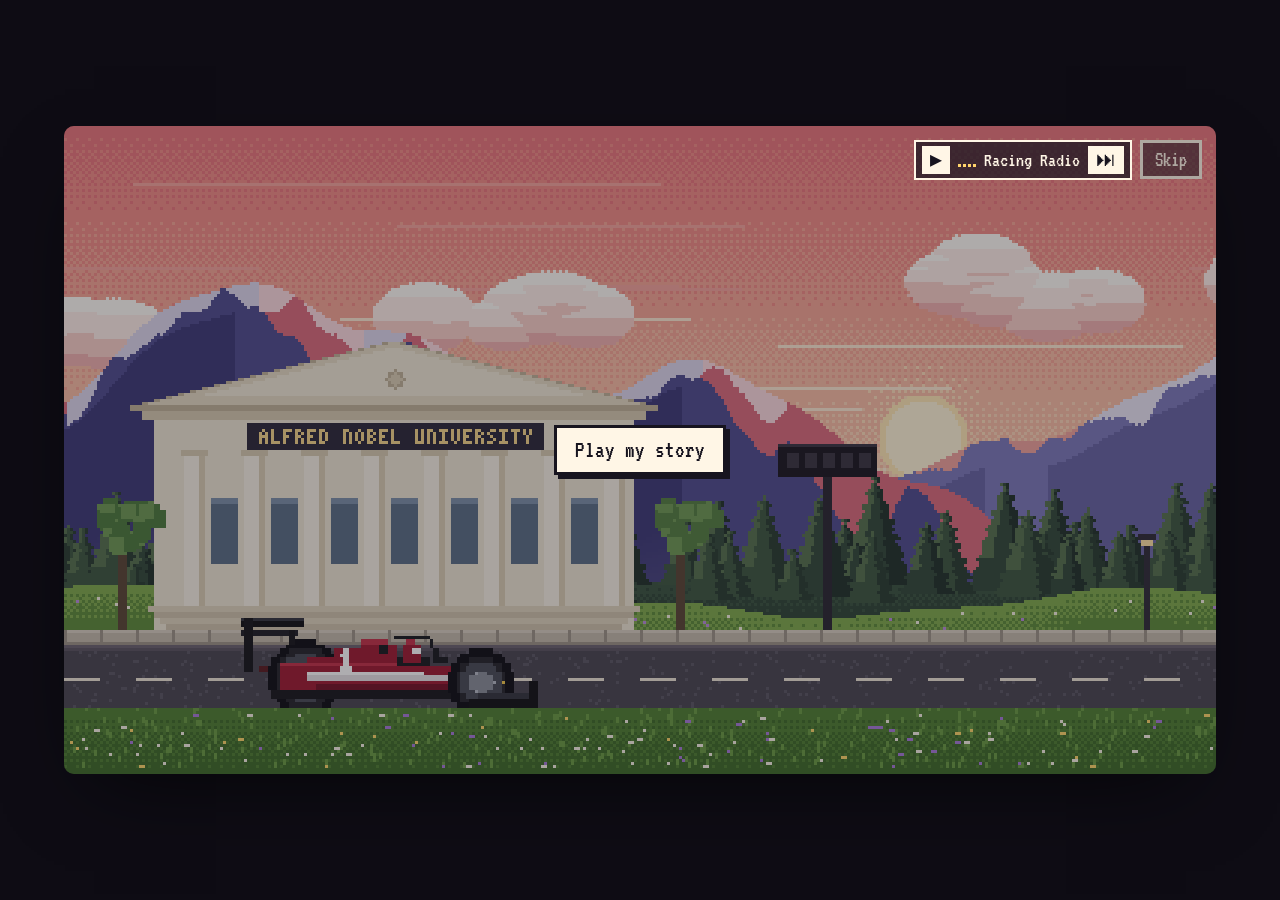
==== commit c815d0fb: "Make the story game work well on phones Sideways, the game now fits the visible screen instead of be" ====
--- a/story/drive.html
+++ b/story/drive.html
@@ -7,10 +7,17 @@
 <link rel="stylesheet" href="https://fonts.googleapis.com/css2?family=Inter:wght@400;500;600&family=VT323&display=swap">
 <style>
   :root { --ink: #17141F; }
-  body { margin: 0; min-height: 100vh; display: grid; place-items: center; background: #0E0C14;
-    font-family: Inter, system-ui, sans-serif; }
-  .frame { position: relative; width: min(98vw, 1152px); aspect-ratio: 16 / 9; overflow: hidden; border-radius: 10px;
+  /* The frame is as large as fits the screen both ways, never cut off: limited by the width, or by the
+     visible height when a phone is held sideways (dvh follows Safari's moving toolbar). The padding keeps
+     it clear of the notch, the rounded corners and the home bar. */
+  body { margin: 0; min-height: 100vh; min-height: 100dvh; display: grid; place-items: center; background: #0E0C14;
+    font-family: Inter, system-ui, sans-serif; box-sizing: border-box;
+    padding: env(safe-area-inset-top) env(safe-area-inset-right) env(safe-area-inset-bottom) env(safe-area-inset-left); }
+  .frame { position: relative; width: min(98vw, 1152px, (100vh - 16px) * 16 / 9); aspect-ratio: 16 / 9; overflow: hidden; border-radius: 10px;
     box-shadow: 0 30px 80px -30px rgba(0,0,0,.7); }
+  @supports (height: 100dvh) {
+    .frame { width: min(98vw, 1152px, (100dvh - 16px - env(safe-area-inset-top) - env(safe-area-inset-bottom)) * 16 / 9); }
+  }
   canvas { position: absolute; inset: 0; width: 100%; height: 100%; image-rendering: pixelated; }
   .ui { position: absolute; inset: 0; pointer-events: none; }
   .pbtn { pointer-events: auto; cursor: pointer; font: 400 24px/1 VT323, monospace; color: var(--ink);
@@ -66,9 +73,49 @@
   .greet { z-index: 2; pointer-events: auto; cursor: pointer; animation: hey 1.6s ease-in-out infinite; min-width: 0; }
   @keyframes hey { 50% { translate: 0 -3px; } }
   .drivehint kbd { font: 400 19px VT323, monospace; background: #FFF6E6; color: #17141F; padding: 1px 6px; margin: 0 2px; }
+
+  /* Upright on a phone the game is small, so its controls move out of the picture into the empty space
+     around it: the year banner, the radio and Skip above, the arrows below where thumbs rest. The frame
+     stops clipping, so they can sit outside it; the canvas keeps the rounded corners itself. */
+  @media (orientation: portrait) and (max-width: 820px) {
+    .frame { width: 96vw; overflow: visible; }
+    canvas { border-radius: 10px; }
+    .topbar { top: auto; bottom: calc(100% + 12px); left: 0; right: var(--skipR, 100px); }
+    .skip { top: auto; bottom: calc(100% + 12px); right: 0; }
+    .radiowrap { display: none; }   /* no room for the radio upright; it comes back sideways */
+    .pad { top: calc(100% + 18px); bottom: auto; left: 0; right: 0; justify-content: space-between; }
+    .pad .pbtn { width: 84px; height: 64px; font-size: 26px; }
+  }
+
+  /* Phone sizes, either way up: the radio is just "Radio". */
+  @media (max-width: 820px), (max-height: 500px) { .r-long { display: none; } }
+
+  /* On a touch screen the arrow buttons say it all; the keyboard hint would only cover the car. */
+  @media (pointer: coarse) { #drivehint { display: none !important; } }
+
+  /* Upright on a touch screen: a tip to turn the phone. It goes away by itself once the phone is turned,
+     and "Play anyway" dismisses it for good. A website cannot rotate the screen on an iPhone. */
+  .turn { display: none; }
+  @media (orientation: portrait) and (pointer: coarse) {
+    html:not(.turn-off) .turn { position: fixed; inset: 0; z-index: 10; display: grid; place-items: center; padding: 24px;
+      background: rgba(14,12,20,.82); }
+  }
+  .turn-in { max-width: 300px; text-align: center; color: #FFF6E6; background: #17141F; border: 3px solid #FFF6E6;
+    box-shadow: 4px 4px 0 #000; padding: 24px 20px 20px; }
+  .turn-in p { margin: 16px 0 20px; font: 400 26px/1.1 VT323, monospace; }
+  .turn-phone { width: 30px; height: 52px; margin: 0 auto; border: 4px solid #FFF6E6; border-radius: 6px; position: relative;
+    animation: turn 2.4s steps(1) infinite; }
+  .turn-phone::after { content: ""; position: absolute; bottom: 4px; left: 50%; width: 8px; height: 4px; margin-left: -4px; background: #FFF6E6; }
+  @keyframes turn { 50% { rotate: -90deg; } }
+  @media (prefers-reduced-motion: reduce) { .turn-phone { animation: none; rotate: -90deg; } }
 </style>
 </head>
 <body>
+<div class="turn" id="turn" role="dialog" aria-label="Turn your phone">
+  <div class="turn-in"><div class="turn-phone" aria-hidden="true"></div>
+    <p>Turn your phone sideways for the best view</p>
+    <button class="pbtn" id="turnOk">Play anyway</button></div>
+</div>
 <div class="frame" id="frame">
   <canvas id="c" width="384" height="216"></canvas>
   <div class="ui">
@@ -85,7 +132,7 @@
     <div class="pad" id="pad"><button class="pbtn" id="padL" aria-label="Back">◀</button><button class="pbtn" id="padR" aria-label="Forward">▶</button></div>
     <div class="topbar">
     <div class="hud" id="hud"><b id="hudYears">2012-2016</b><span id="hudTitle">Alfred Nobel University · Marketing</span></div>
-    <div class="radiowrap"><div class="radio" id="radio"><button id="rPlay" aria-label="Play music">▶</button><span class="eq" id="eq"><i></i><i></i><i></i><i></i></span><span>Racing Radio</span>
+    <div class="radiowrap"><div class="radio" id="radio"><button id="rPlay" aria-label="Play music">▶</button><span class="eq" id="eq"><i></i><i></i><i></i><i></i></span><span><span class="r-long">Racing </span>Radio</span>
       <button id="rNext" aria-label="Next song">⏭</button></div>
     <div class="toast" id="toast" role="status"><span id="tTitle"></span><a id="tLink" target="_blank" rel="noopener">Preview from Apple Music ↗</a></div></div>
     </div>
@@ -1236,6 +1283,7 @@
 
 $('play').onclick = () => { hide('title'); show('hud', 'block'); phase = 'lights'; t0 = performance.now(); };
 $('meet').onclick = startTalk;
+$('turnOk').onclick = () => document.documentElement.classList.add('turn-off');
 const fitTop = () => $('frame').style.setProperty('--skipR', $('skip').offsetWidth + 22 + 'px');
 addEventListener('resize', fitTop); document.fonts.ready.then(fitTop); fitTop();
 $('frame').addEventListener('click', e => { if ($('meet').style.display === 'block' && !e.target.closest('button, a, .radio, .toast')) startTalk(); });
@@ -1300,6 +1348,10 @@
   if (!on) [...$('eq').children].forEach(b => b.style.height = '3px');
 };
 $('rPlay').onclick = () => !audio.src ? playSong(0) : audio.paused ? audio.play() : audio.pause();
+// Upright on a phone the radio is hidden, so the music pauses rather than play on with no way to stop it.
+// It stays paused until they turn back sideways and press play.
+const upright = matchMedia('(orientation: portrait) and (max-width: 820px)');
+upright.addEventListener('change', () => { if (upright.matches && !audio.paused) audio.pause(); });
 $('rNext').onclick = () => playSong(audio.src ? si + 1 : 0);
 
 requestAnimationFrame(step);
